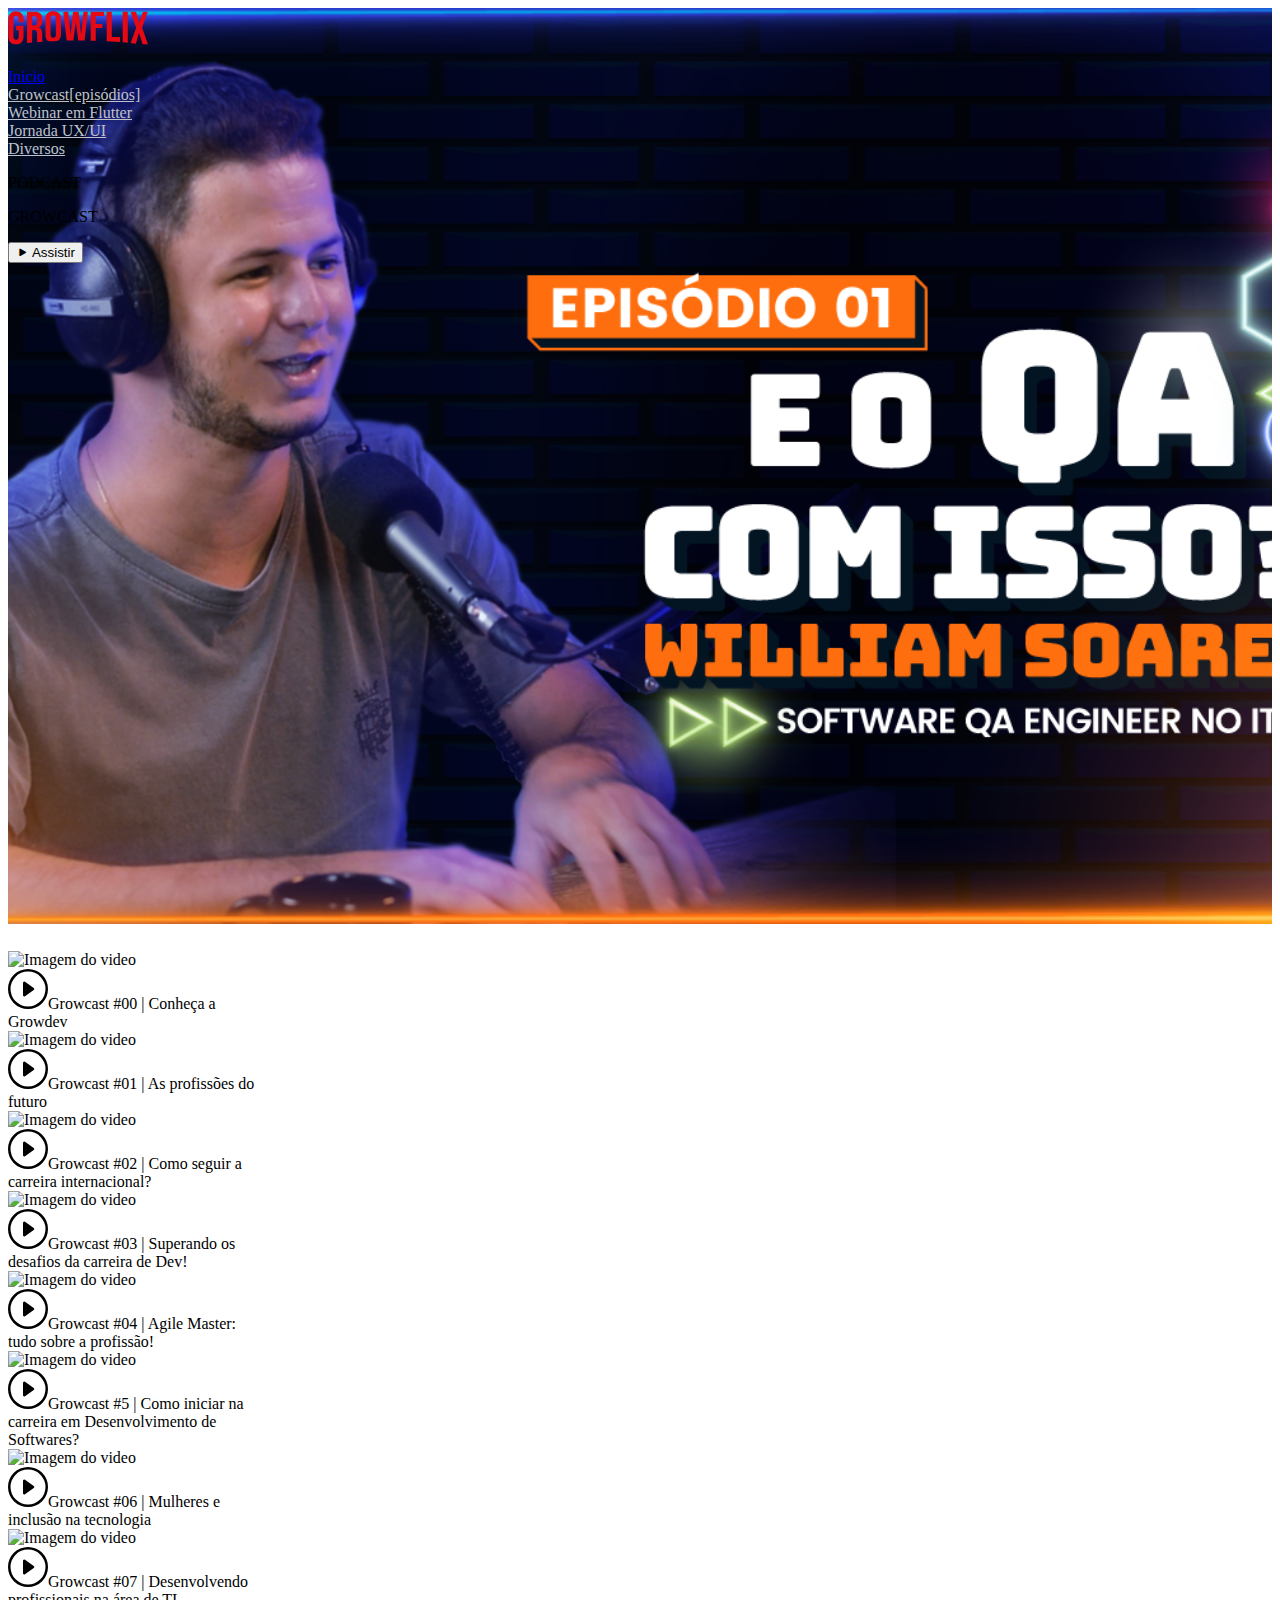
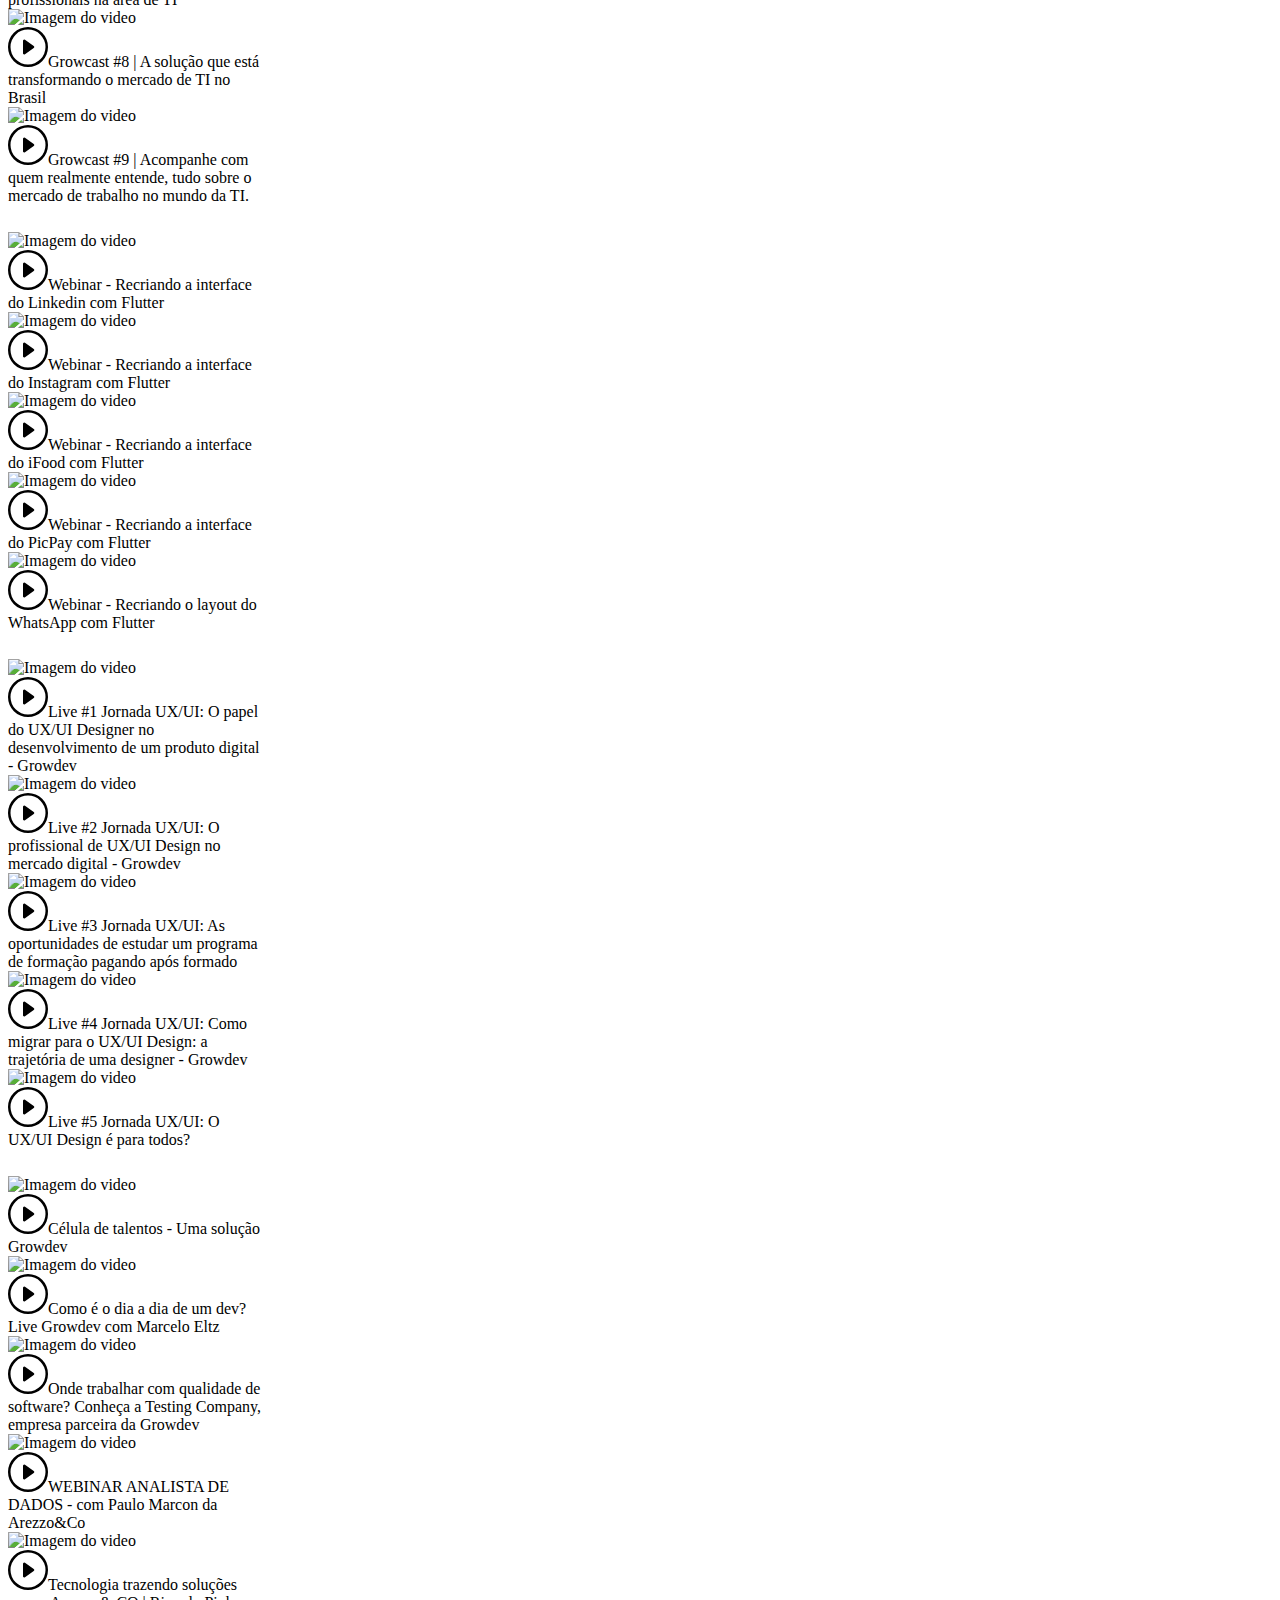
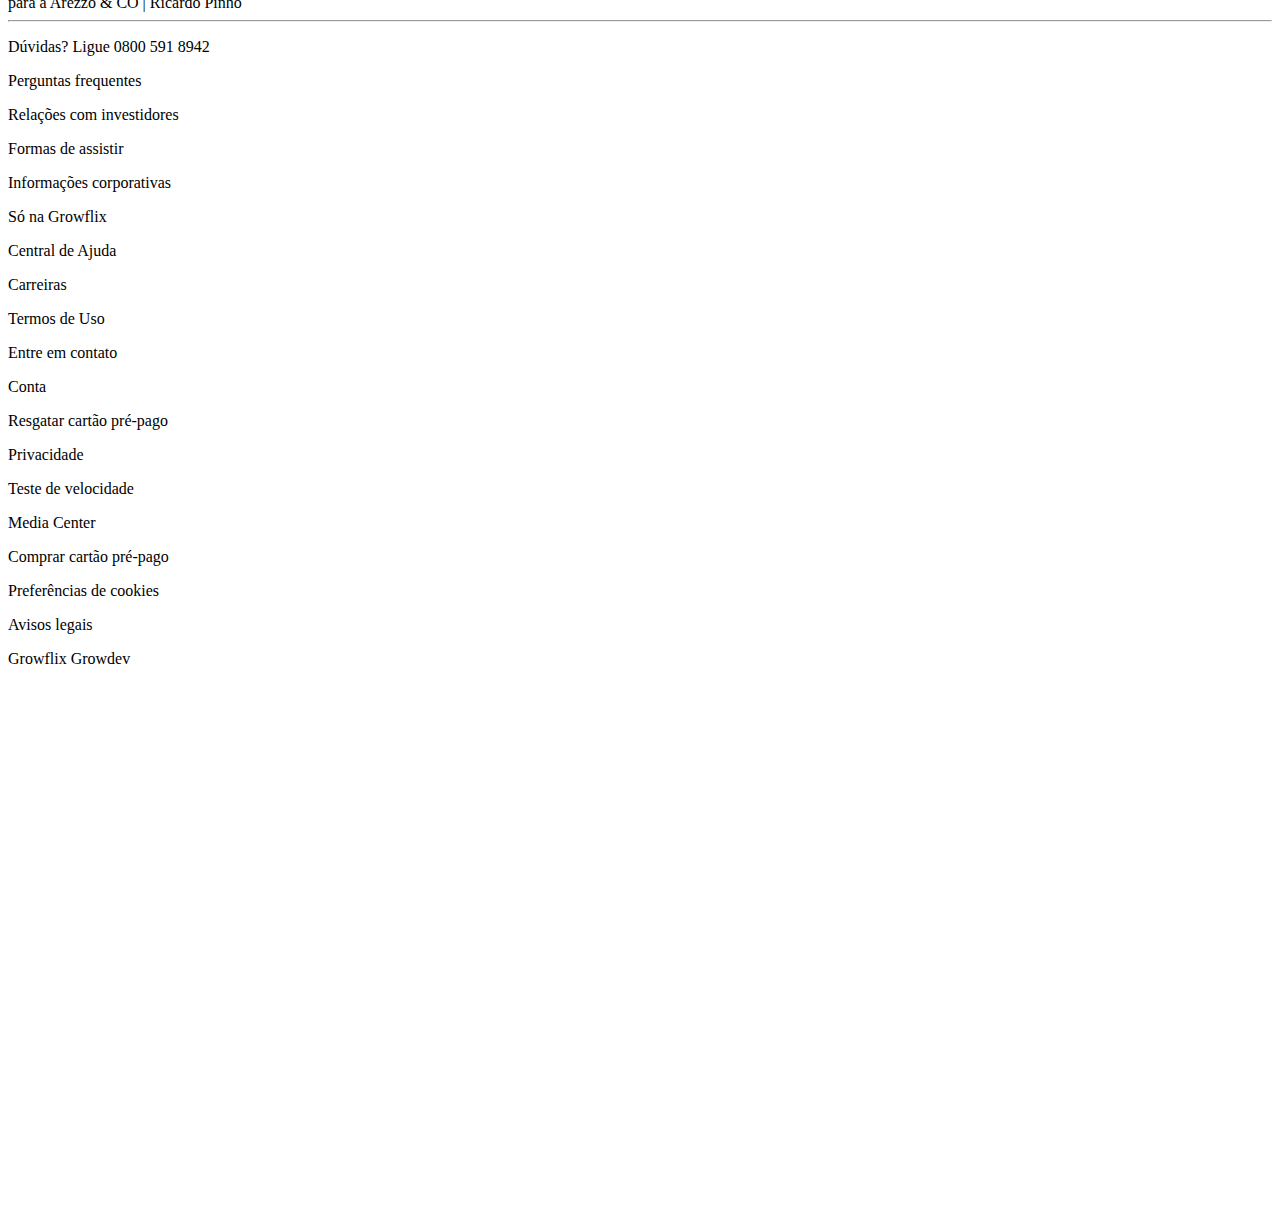
==== home.html @ f04c8ab5 "add: footer na home" ====
<!doctype html>
<html lang="pt-br">

<head>
    <meta charset="utf-8">
    <meta name="viewport" content="width=device-width, initial-scale=1">
    <title>Home</title>
    <link href="https://cdn.jsdelivr.net/npm/bootstrap@5.3.2/dist/css/bootstrap.min.css" rel="stylesheet"
        integrity="sha384-T3c6CoIi6uLrA9TneNEoa7RxnatzjcDSCmG1MXxSR1GAsXEV/Dwwykc2MPK8M2HN" crossorigin="anonymous">

    <link rel="stylesheet" href="https://cdn.jsdelivr.net/npm/bootstrap-icons@1.11.3/font/bootstrap-icons.min.css">

    <link rel="stylesheet" href="./style/home.css">

</head>

<body>
    <header>
        <div class="container-fluid bg-primary banner_background">
            <div class="row">
                <div class="col">
                    <nav class="navbar navbar-expand-lg fs-5">
                        <div class="container-fluid">
                            <img class="" src="./assets/images/logo-growflix.svg" alt="Logo GrowFlix" width="140"
                                height="40">
                            <button class="navbar-toggler" type="button" data-bs-toggle="collapse"
                                data-bs-target="#navbarSupportedContent" aria-controls="navbarSupportedContent"
                                aria-expanded="false" aria-label="Toggle navigation">
                                <span class="navbar-toggler-icon"></span>
                            </button>
                            <div class="collapse navbar-collapse" id="navbarSupportedContent">
                                <ul class="navbar-nav me-auto mb-2 mb-lg-0 ps-4">
                                    <li class="nav-item">
                                        <a class="nav-link active text-white" aria-current="page"
                                            href="./index.html">Inicio</a>
                                    </li>
                                    <li class="nav-item">
                                        <a class="nav-link text_color_nav" href="#growcast">Growcast[episódios]</a>
                                    </li>
                                    <li class="nav-item">
                                        <a class="nav-link text_color_nav" href="#webinar_fluter">Webinar em Flutter</a>
                                    </li>
                                    <li class="nav-item">
                                        <a class="nav-link text_color_nav" href="#jornada_ux_ui">Jornada UX/UI</a>
                                    </li>
                                    <li class="nav-item">
                                        <a class="nav-link text_color_nav" href="#diversos">Diversos</a>
                                    </li>
                                </ul>
                            </div>
                        </div>
                    </nav>
                </div>
            </div>
            <div class="row banner_growcast align-items-end text-white">
                <div class="col">
                    <div class="container">
                        <div class="row ms-5">
                            <div class="col-12">
                                <p class="fw-bold">PODCAST</p>
                                <p class="fw-bold display-1">GROWCAST</p>

                                <button type="button" onclick="view_video_banner()" id="button_see"
                                    class="mb-5 btn btn-light fw-bold"><i class="bi bi-play-fill"></i>
                                    Assistir</button>

                            </div>
                        </div>
                    </div>
                </div>
            </div>
        </div>
    </header>
    <main>
        <div class="container-fluid bg-black">
            <div class="row">
                <div class="col">
                    <div class="container">
                        <div class="row" id="growcast">
                            <a class="titles-home mt-4" href="#growcast">Growcast [Episódios] <i
                                    class="bi bi-play-fill"></i></a>
                            <!-- Cards gerados pelo DOM -->
                        </div>

                        <div class="row" id="webinar_fluter">
                            <a class="titles-home mt-4" href="#webinar_fluter">Webinar em Flutter <i
                                    class="bi bi-play-fill"></i></a>
                            <!-- Cards gerados pelo DOM -->
                        </div>
                        <div class="row" id="jornada_ux_ui">
                            <a class="titles-home mt-4" href="#jornada_ux_ui">Jornada UX/UI <i
                                    class="bi bi-play-fill"></i></a>
                            <!-- Cards gerados pelo DOM -->

                        </div>
                        <div class="row" id="diversos">
                            <a class="titles-home mt-4" href="#diversos">Diversos <i class="bi bi-play-fill"></i></a>
                            <!-- Cards gerados pelo DOM -->

                        </div>
                    </div>
                </div>
            </div>
    </main>
    <hr class="m-0">
    <footer>
        <div class="container-fluid bg-black">
            <div class="row">
                <div class="col">
                    <div class="container text-light-emphasis">
                        <div class="row pt-5">
                            <div class="col-12">
                                <p>Dúvidas? Ligue 0800 591 8942</p>
                            </div>
                        </div>
                        <div class="row pt-5">
                            <div class="col-12 col-sm-6 col-md-3">
                                <p>Perguntas frequentes</p>
                                <p>Relações com investidores</p>
                                <p>Formas de assistir</p>
                                <p>Informações corporativas</p>
                                <p>Só na Growflix</p>
                            </div>
                            <div class="col-12 col-sm-6 col-md-3">
                                <p>Central de Ajuda</p>
                                <p>Carreiras</p>
                                <p>Termos de Uso</p>
                                <p>Entre em contato</p>
                            </div>
                            <div class="col-12 col-sm-6 col-md-3 mt-5 mt-md-0">
                                <p>Conta</p>
                                <p>Resgatar cartão pré-pago</p>
                                <p>Privacidade</p>
                                <p>Teste de velocidade

                                </p>
                            </div>
                            <div class="col-12 col-sm-6 col-md-3 mt-5 mt-md-0">
                                <p>Media Center</p>
                                <p>Comprar cartão pré-pago</p>
                                <p>Preferências de cookies</p>
                                <p>Avisos legais</p>
                            </div>
                        </div>
                        <div class="row py-5">
                            <div class="col">
                                <p>Growflix Growdev</p>
                            </div>
                        </div>
                    </div>
                </div>
            </div>
        </div>

    </footer>

    <!-- MODAL -->
    <div class="modal" id="modal_videos" tabindex="-1">
        <div class="modal-dialog modal-dialog-centered">
            <div class="modal-content modal_movie border-0" id="link_video">
                <!-- Iframes com videos gerados no DOM -->
            </div>
        </div>
    </div>
    <script src="https://cdn.jsdelivr.net/npm/bootstrap@5.3.2/dist/js/bootstrap.bundle.min.js"
        integrity="sha384-C6RzsynM9kWDrMNeT87bh95OGNyZPhcTNXj1NW7RuBCsyN/o0jlpcV8Qyq46cDfL"
        crossorigin="anonymous"></script>

    <script src="./src/videosData.js"></script>
    <script src="./src/home.js"></script>
</body>



</html>
---- style/home.css ----
.banner_growcast {
    min-height: 750px;
}

.titles-home {
    color: white;
    text-decoration: none;
    font-weight: bolder;
    font-size: x-large;
}

.titles-home:hover {
    color: #FF6E0E;
}


.text_color_nav {
    color: #BFC1C8;
}

.banner_background {
    background: url(../assets/images/growcast-01.png);
    background-position: center top;
    background-size: cover;
    background-repeat: no-repeat;
}

.navbar-nav {
    --bs-nav-link-padding-x: 0;
    --bs-nav-link-padding-y: 0.5rem;
    --bs-nav-link-font-weight: ;
    --bs-nav-link-color: var(--bs-navbar-color);
    --bs-nav-link-hover-color: white;
    --bs-nav-link-disabled-color: var(--bs-navbar-disabled-color);
    display: flex;
    flex-direction: column;
    padding-left: 0;
    margin-bottom: 0;
    list-style: none;
}

.navbar-toggler {
    padding: var(--bs-navbar-toggler-padding-y) var(--bs-navbar-toggler-padding-x);
    font-size: var(--bs-navbar-toggler-font-size);
    line-height: 1;
    color: transparent;
    background-color: transparent;
    border: var(--bs-border-width) solid #BFC1C8;
    border-radius: var(--bs-navbar-toggler-border-radius);
    transition: var(--bs-navbar-toggler-transition);
}

#body_card {
    cursor: pointer;
}

.modal-content {
    background: transparent;
    border: transparent;
}

@media(max-width: 576px) {
    .modal_movie {
        height: 250px;
    }
    .modal {
        --bs-modal-width: 100px;
    }
}

@media(min-width: 576px) {
    .modal_movie {
        height: 325px;
    }
    .modal {
        --bs-modal-width: 500px;
    }
    
} 

@media(min-width: 768px){
    .modal_movie {
        height: 415px;
    }

    .modal {
        --bs-modal-width: 850px;
    }
}


@media(min-width: 992px){
    .modal_movie {
        height: 515px;
    }
    .modal {
        --bs-modal-width: 900px;
    }
}
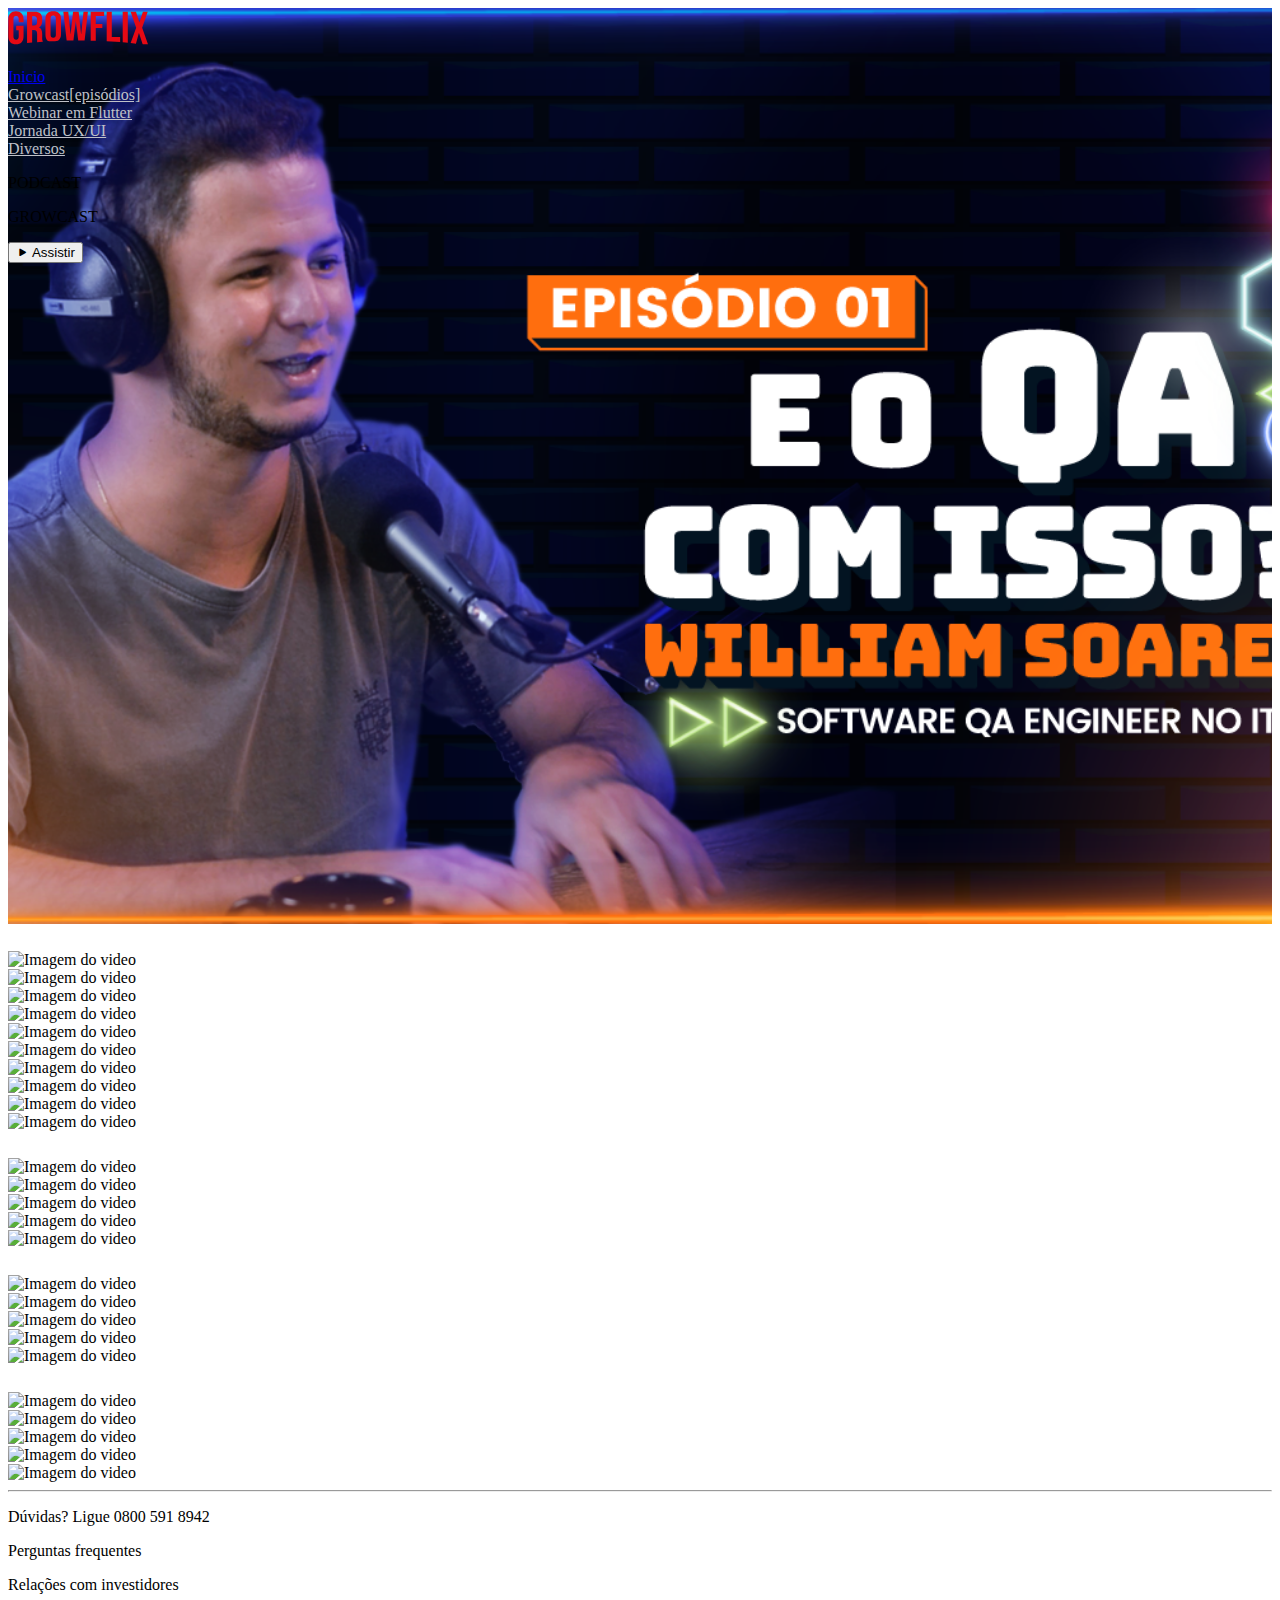
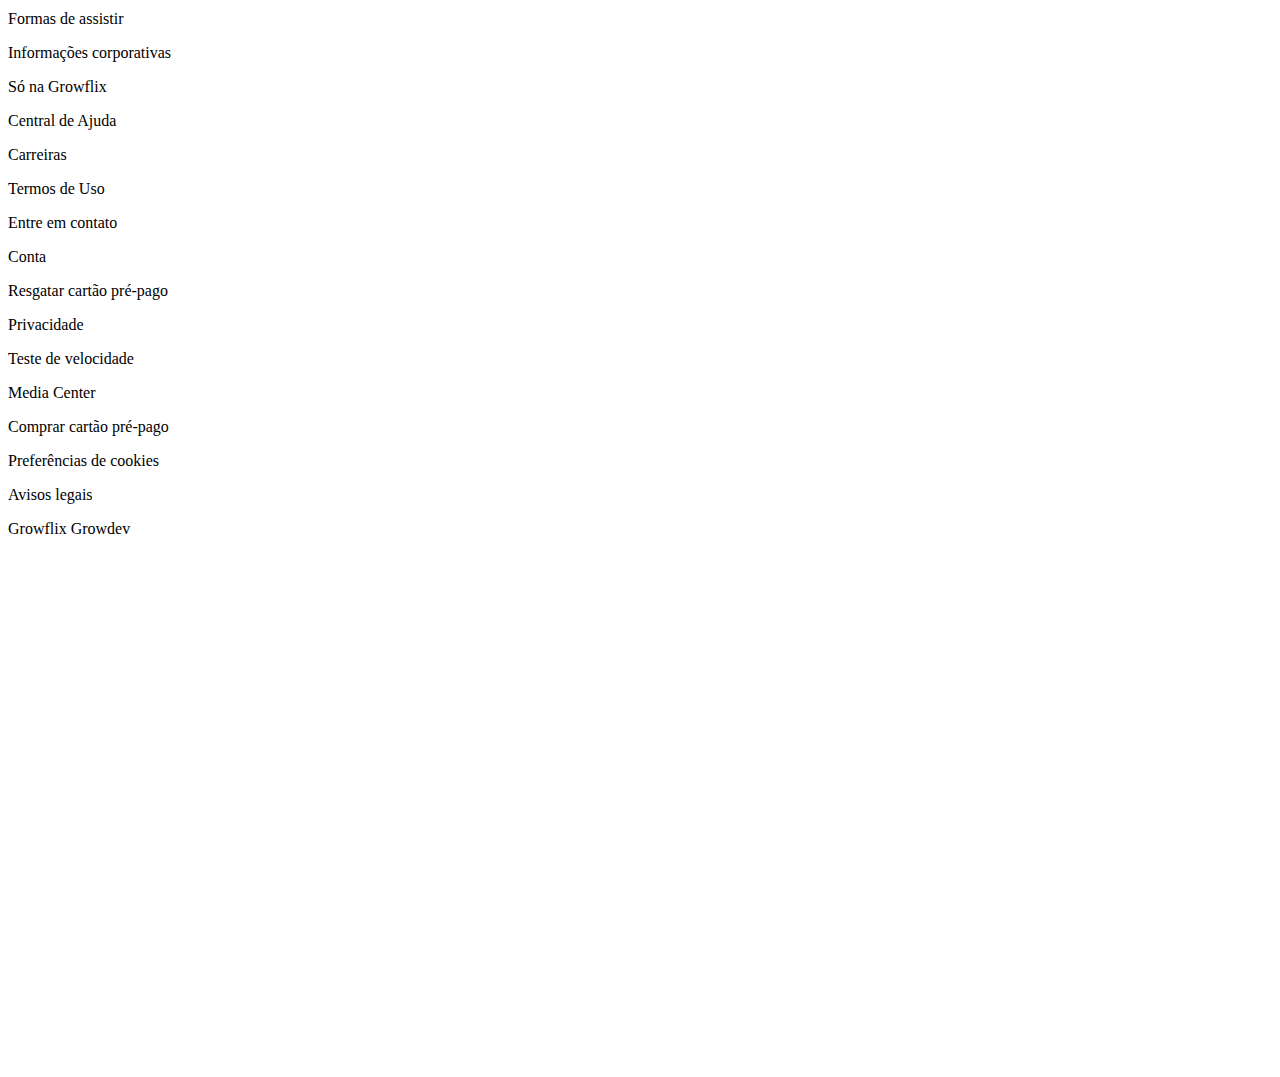
==== commit 79d2e45f: "corrigido bug no botão de assistir do cabeçalho, pois precisava de dois cliques para repoduzir o vid" ====
--- a/home.html
+++ b/home.html
@@ -60,7 +60,7 @@
                                 <p class="fw-bold">PODCAST</p>
                                 <p class="fw-bold display-1">GROWCAST</p>
 
-                                <button type="button" onclick="view_video_banner()" id="button_see"
+                                <button type="button"  id="button_see" data-bs-toggle="modal" data-bs-target="#modal_videos"
                                     class="mb-5 btn btn-light fw-bold"><i class="bi bi-play-fill"></i>
                                     Assistir</button>
 
--- a/style/home.css
+++ b/style/home.css
@@ -50,13 +50,25 @@
     transition: var(--bs-navbar-toggler-transition);
 }
 
-#body_card {
+.body_card {
     cursor: pointer;
 }
 
 .modal-content {
     background: transparent;
-    border: transparent;
+}
+
+.increase-card {
+    width: 16rem;
+}
+
+.increase-card:hover {
+    width: 22rem;
+}
+
+.sobrepor {
+    z-index: 3;
+    position: absolute;
 }
 
 @media(max-width: 576px) {
@@ -96,4 +108,4 @@
     .modal {
         --bs-modal-width: 900px;
     }
-}
+}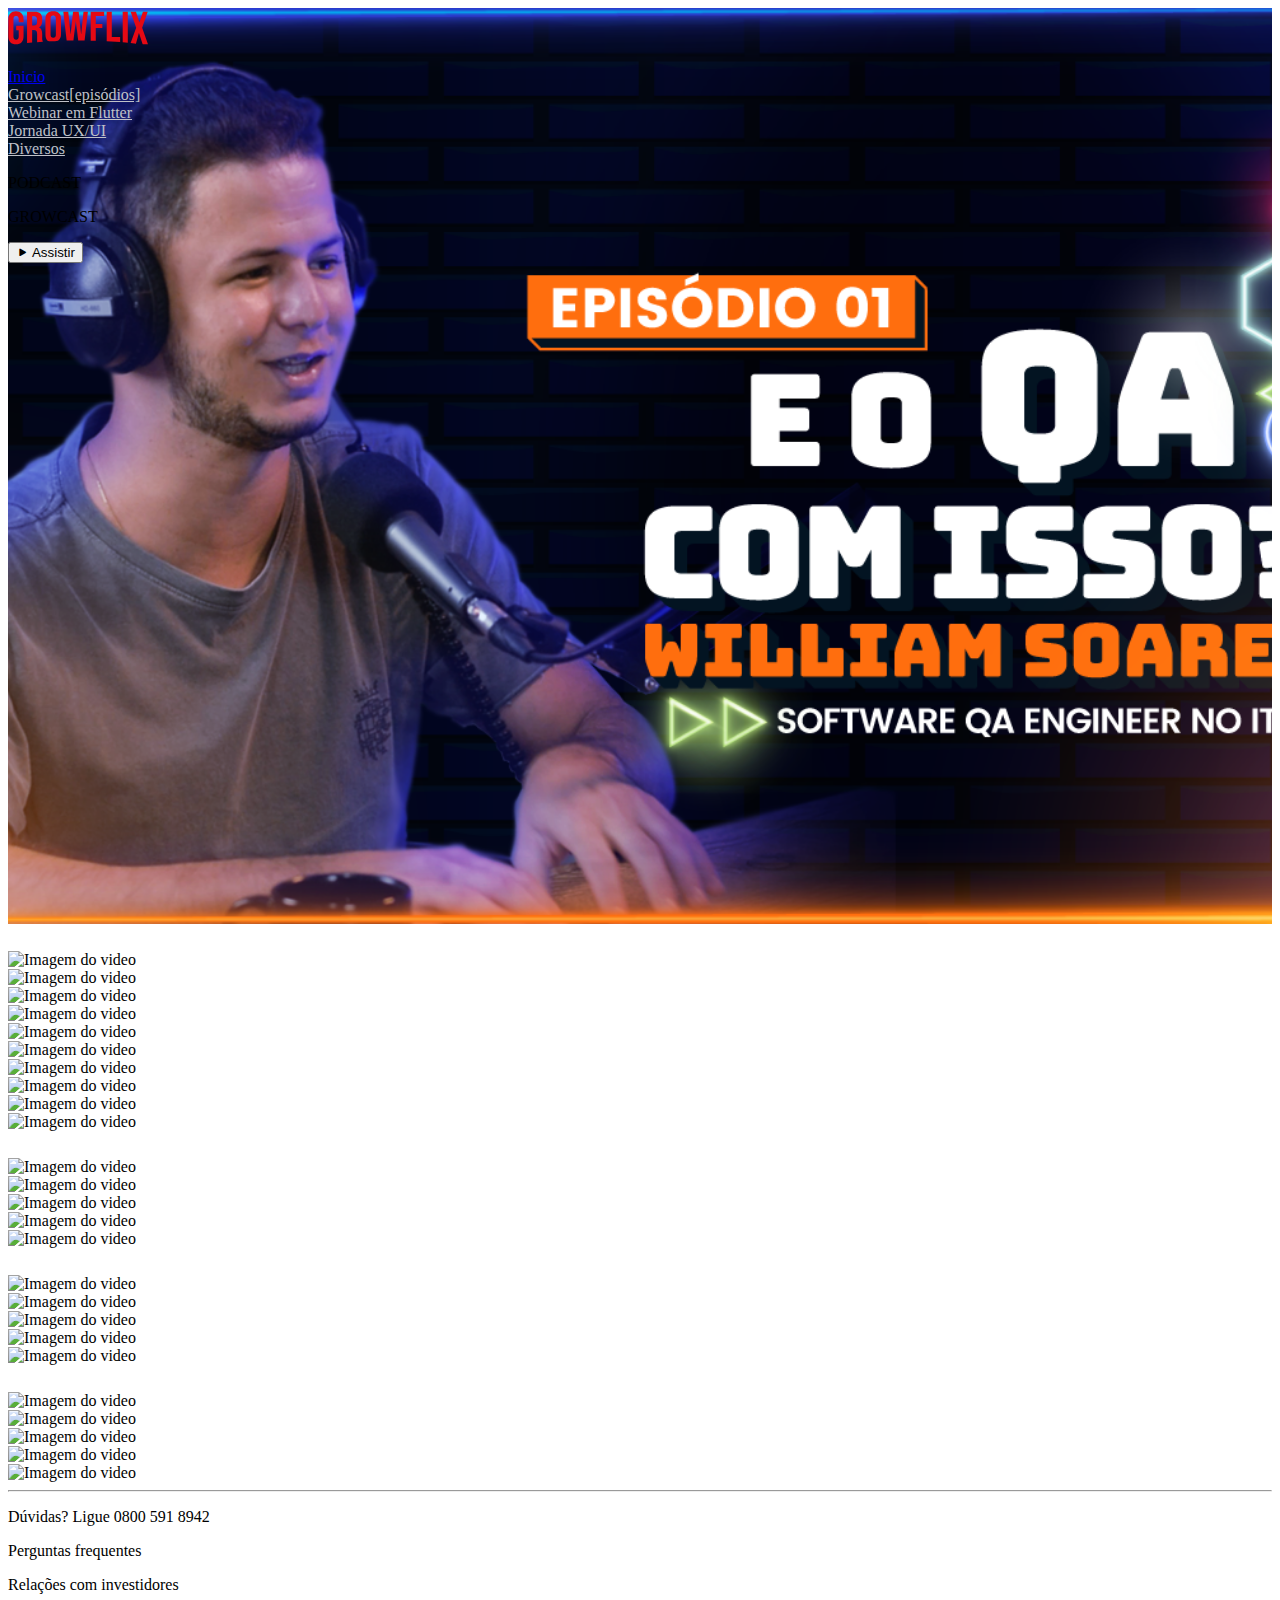
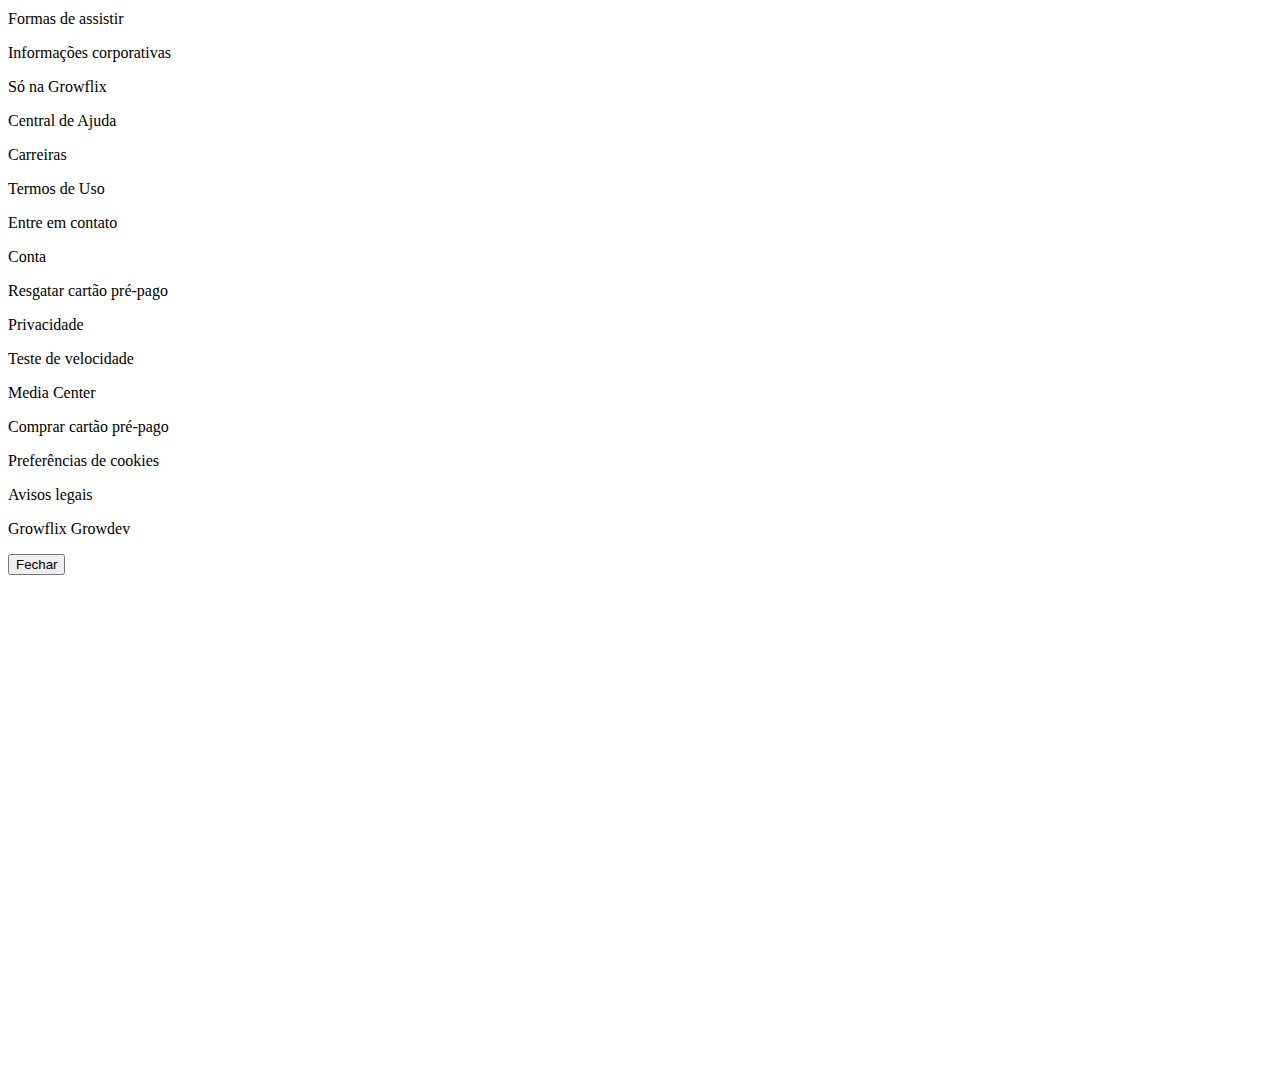
==== commit d6b7dc33: "correcao de bug do modal que fechava e nao parava a reproducao do video, e quando for mobile os card" ====
--- a/home.html
+++ b/home.html
@@ -60,8 +60,9 @@
                                 <p class="fw-bold">PODCAST</p>
                                 <p class="fw-bold display-1">GROWCAST</p>
 
-                                <button type="button"  id="button_see" data-bs-toggle="modal" data-bs-target="#modal_videos"
-                                    class="mb-5 btn btn-light fw-bold"><i class="bi bi-play-fill"></i>
+                                <button type="button" id="button_see" data-bs-toggle="modal"
+                                    data-bs-target="#modal_videos" class="mb-5 btn btn-light fw-bold"><i
+                                        class="bi bi-play-fill"></i>
                                     Assistir</button>
 
                             </div>
@@ -155,13 +156,29 @@
     </footer>
 
     <!-- MODAL -->
-    <div class="modal" id="modal_videos" tabindex="-1">
+    <!-- <div class="modal" id="modal_videos" tabindex="-1">
         <div class="modal-dialog modal-dialog-centered">
             <div class="modal-content modal_movie border-0" id="link_video">
-                <!-- Iframes com videos gerados no DOM -->
+                <button type="button" class="btn-close text-white" id="close-movie" data-bs-dismiss="modal" aria-label="Close">texto</button>
+                Iframes com videos gerados no DOM
             </div>
         </div>
-    </div>
+    </div> -->
+
+    <div class="modal fade" data-bs-backdrop="static" id="modal_videos" tabindex="-1">
+        <div class="modal-dialog modal-dialog-centered">
+          <div class="modal-content modal_movie border-0">
+            <div class="modal-header">
+              <button type="button" class="btn-close text-white me-3" id="close-movie" data-bs-dismiss="modal" aria-label="Close">Fechar</button>
+            </div>
+            <div class="modal-body" id="link_video">
+                
+            </div>
+          </div>
+        </div>
+      </div>
+
+
     <script src="https://cdn.jsdelivr.net/npm/bootstrap@5.3.2/dist/js/bootstrap.bundle.min.js"
         integrity="sha384-C6RzsynM9kWDrMNeT87bh95OGNyZPhcTNXj1NW7RuBCsyN/o0jlpcV8Qyq46cDfL"
         crossorigin="anonymous"></script>
--- a/style/home.css
+++ b/style/home.css
@@ -63,7 +63,7 @@
 }
 
 .increase-card:hover {
-    width: 22rem;
+    width: 18rem;
 }
 
 .sobrepor {
@@ -77,6 +77,10 @@
     }
     .modal {
         --bs-modal-width: 100px;
+    }
+    .sobrepor{
+        position: relative;
+
     }
 }
 
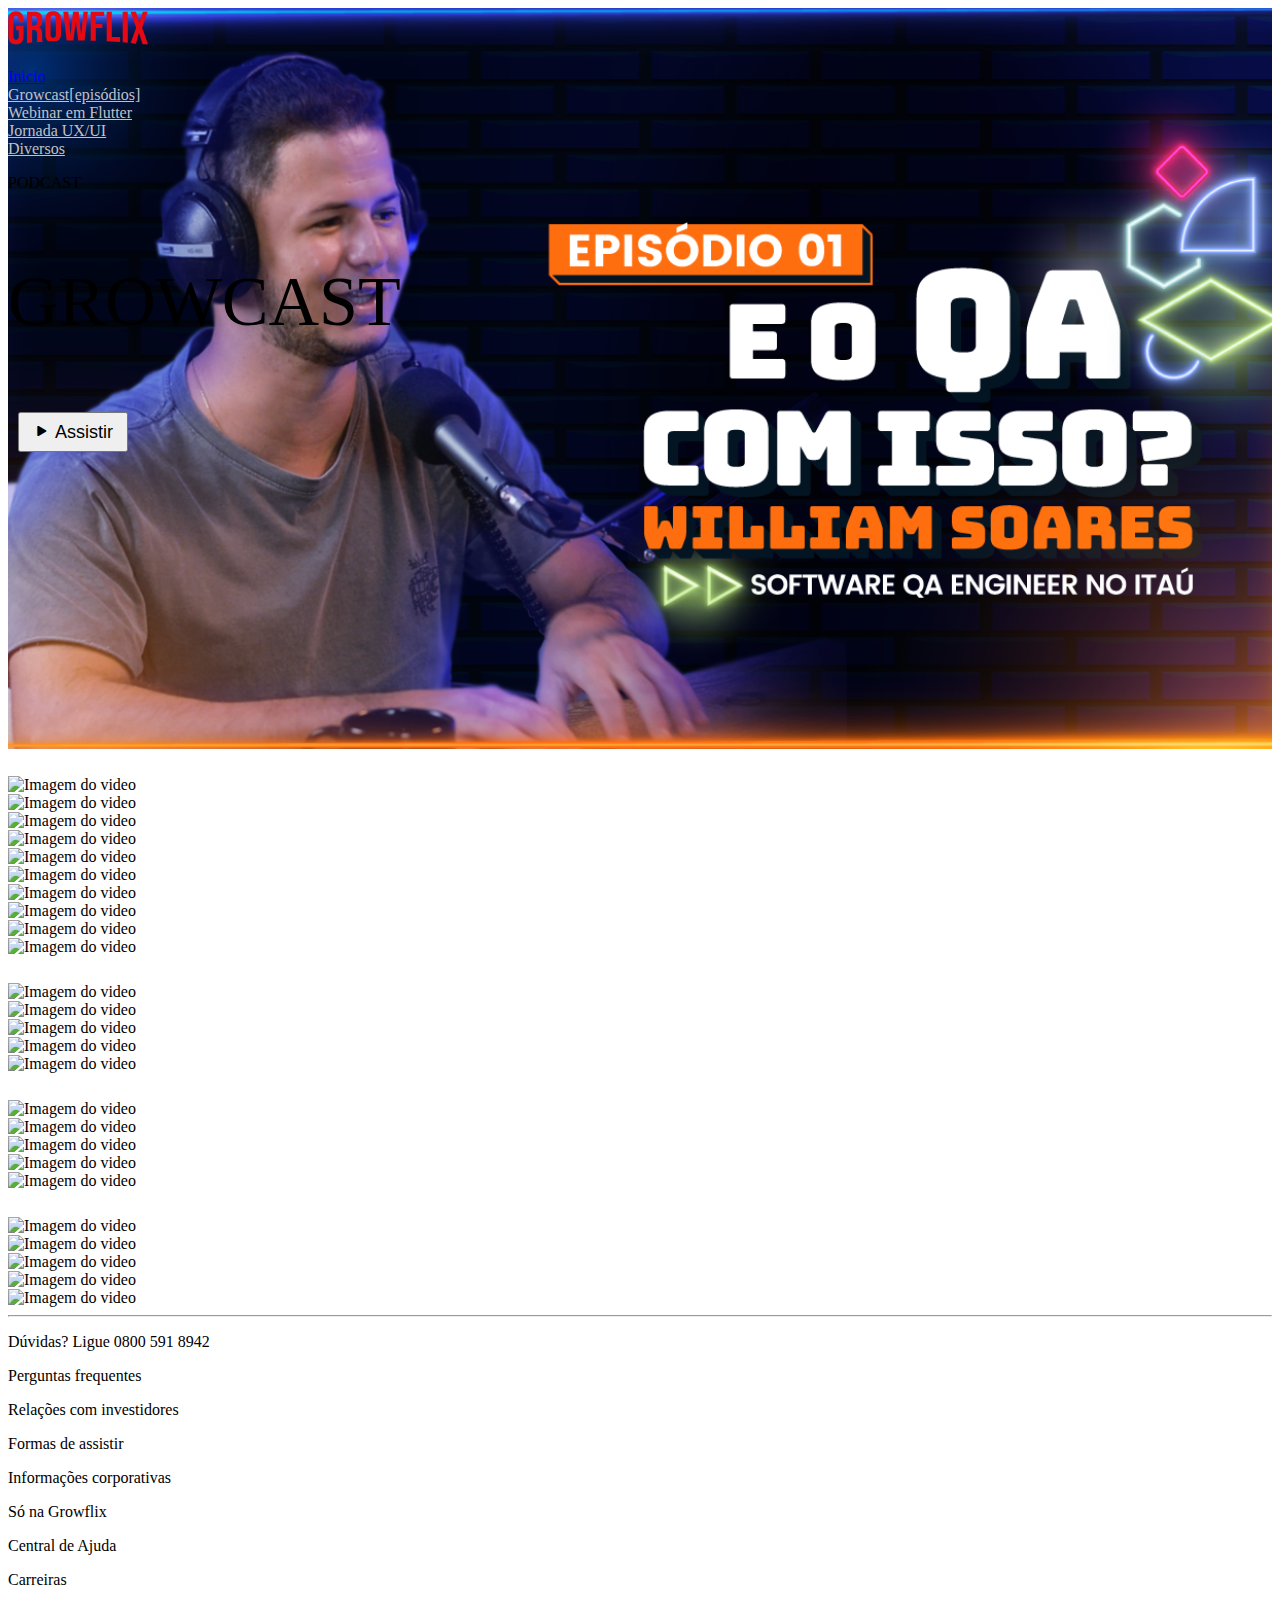
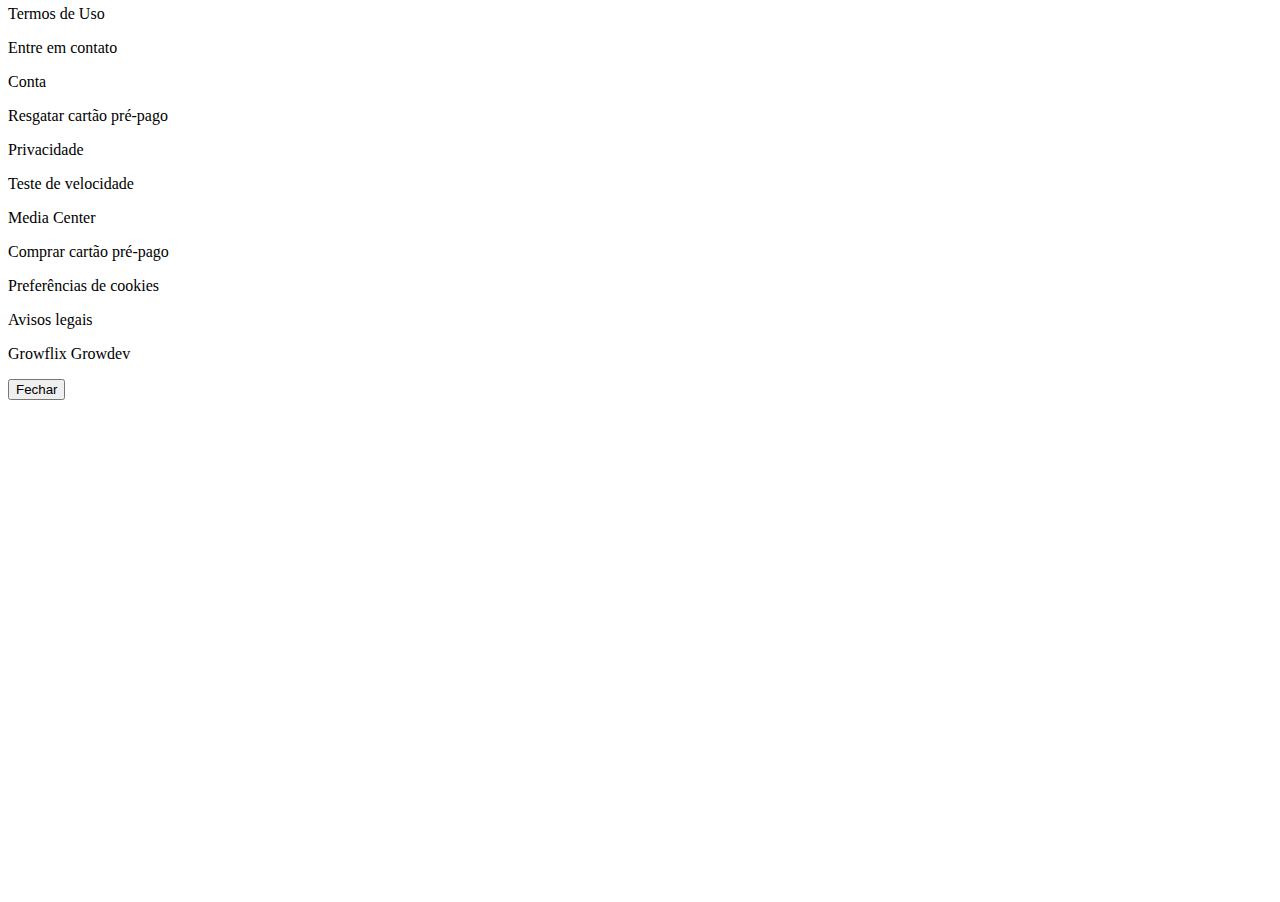
==== commit 41dd0a61: "ajustado responsividade da do header com css media queries" ====
--- a/home.html
+++ b/home.html
@@ -16,7 +16,7 @@
 
 <body>
     <header>
-        <div class="container-fluid bg-primary banner_background">
+        <div class="container-fluid banner_background">
             <div class="row">
                 <div class="col">
                     <nav class="navbar navbar-expand-lg fs-5">
@@ -55,17 +55,18 @@
             <div class="row banner_growcast align-items-end text-white">
                 <div class="col">
                     <div class="container">
-                        <div class="row ms-5">
+                        <div class="row flex-column">
                             <div class="col-12">
                                 <p class="fw-bold">PODCAST</p>
-                                <p class="fw-bold display-1">GROWCAST</p>
+
+                                <p class="fw-bold text-header display-1">GROWCAST</p>
 
                                 <button type="button" id="button_see" data-bs-toggle="modal"
-                                    data-bs-target="#modal_videos" class="mb-5 btn btn-light fw-bold"><i
+                                    data-bs-target="#modal_videos" class="btn btn-light button_assistir fw-bold"><i
                                         class="bi bi-play-fill"></i>
                                     Assistir</button>
+                            </div>
 
-                            </div>
                         </div>
                     </div>
                 </div>
@@ -156,27 +157,19 @@
     </footer>
 
     <!-- MODAL -->
-    <!-- <div class="modal" id="modal_videos" tabindex="-1">
+    <div class="modal fade" data-bs-backdrop="static" id="modal_videos" tabindex="-1">
         <div class="modal-dialog modal-dialog-centered">
-            <div class="modal-content modal_movie border-0" id="link_video">
-                <button type="button" class="btn-close text-white" id="close-movie" data-bs-dismiss="modal" aria-label="Close">texto</button>
-                Iframes com videos gerados no DOM
+            <div class="modal-content modal_movie border-0">
+                <div class="modal-header">
+                    <button type="button" class="btn-close text-white me-3" id="close-movie" data-bs-dismiss="modal"
+                        aria-label="Close">Fechar</button>
+                </div>
+                <div class="modal-body" id="link_video">
+
+                </div>
             </div>
         </div>
-    </div> -->
-
-    <div class="modal fade" data-bs-backdrop="static" id="modal_videos" tabindex="-1">
-        <div class="modal-dialog modal-dialog-centered">
-          <div class="modal-content modal_movie border-0">
-            <div class="modal-header">
-              <button type="button" class="btn-close text-white me-3" id="close-movie" data-bs-dismiss="modal" aria-label="Close">Fechar</button>
-            </div>
-            <div class="modal-body" id="link_video">
-                
-            </div>
-          </div>
-        </div>
-      </div>
+    </div>
 
 
     <script src="https://cdn.jsdelivr.net/npm/bootstrap@5.3.2/dist/js/bootstrap.bundle.min.js"
--- a/style/home.css
+++ b/style/home.css
@@ -72,6 +72,26 @@
 }
 
 @media(max-width: 576px) {
+    .banner_background {
+        background-size: cover;
+    }
+
+    .text-header {
+        font-size: 20px;
+    }
+
+    .button_assistir {
+        margin-left: 10px;
+        width: 80px;
+        height: 25px;
+        font-size: small;
+        padding: 0;margin-bottom: 15px;
+       }
+
+    .banner_growcast {
+        min-height: 150px;
+    }
+
     .modal_movie {
         height: 250px;
     }
@@ -85,6 +105,27 @@
 }
 
 @media(min-width: 576px) {
+    .banner_background {
+        background-size: cover;
+    }
+
+    .text-header {
+        font-size: 20px;
+    }
+
+    .button_assistir {
+        margin-left: 10px;
+        width: 90px;
+        height: 35px;
+        font-size: medium;
+        padding: 0;
+        margin-bottom: 15px;
+       }
+
+    .banner_growcast {
+        min-height: 250px;
+    }
+
     .modal_movie {
         height: 325px;
     }
@@ -95,6 +136,26 @@
 } 
 
 @media(min-width: 768px){
+    .banner_background {
+        background-size: cover;
+    }
+
+    .text-header {
+        font-size: 45px;
+    }
+
+    .button_assistir {
+        margin-left: 10px;
+        width: 110px;
+        height: 40px;
+        font-size: large;
+        padding: 0;
+        margin-bottom: 35px;
+       }
+
+    .banner_growcast {
+        min-height: 400px;
+    }
     .modal_movie {
         height: 415px;
     }
@@ -106,6 +167,28 @@
 
 
 @media(min-width: 992px){
+
+    .banner_background {
+        background-size: cover;
+    }
+
+    .text-header {
+        font-size: 70px;
+    }
+
+    .button_assistir {
+        margin-left: 10px;
+        width: 110px;
+        height: 40px;
+        font-size: large;
+        padding: 0;
+        margin-bottom: 35px;
+       }
+
+    .banner_growcast {
+        min-height: 575px;
+    }
+
     .modal_movie {
         height: 515px;
     }
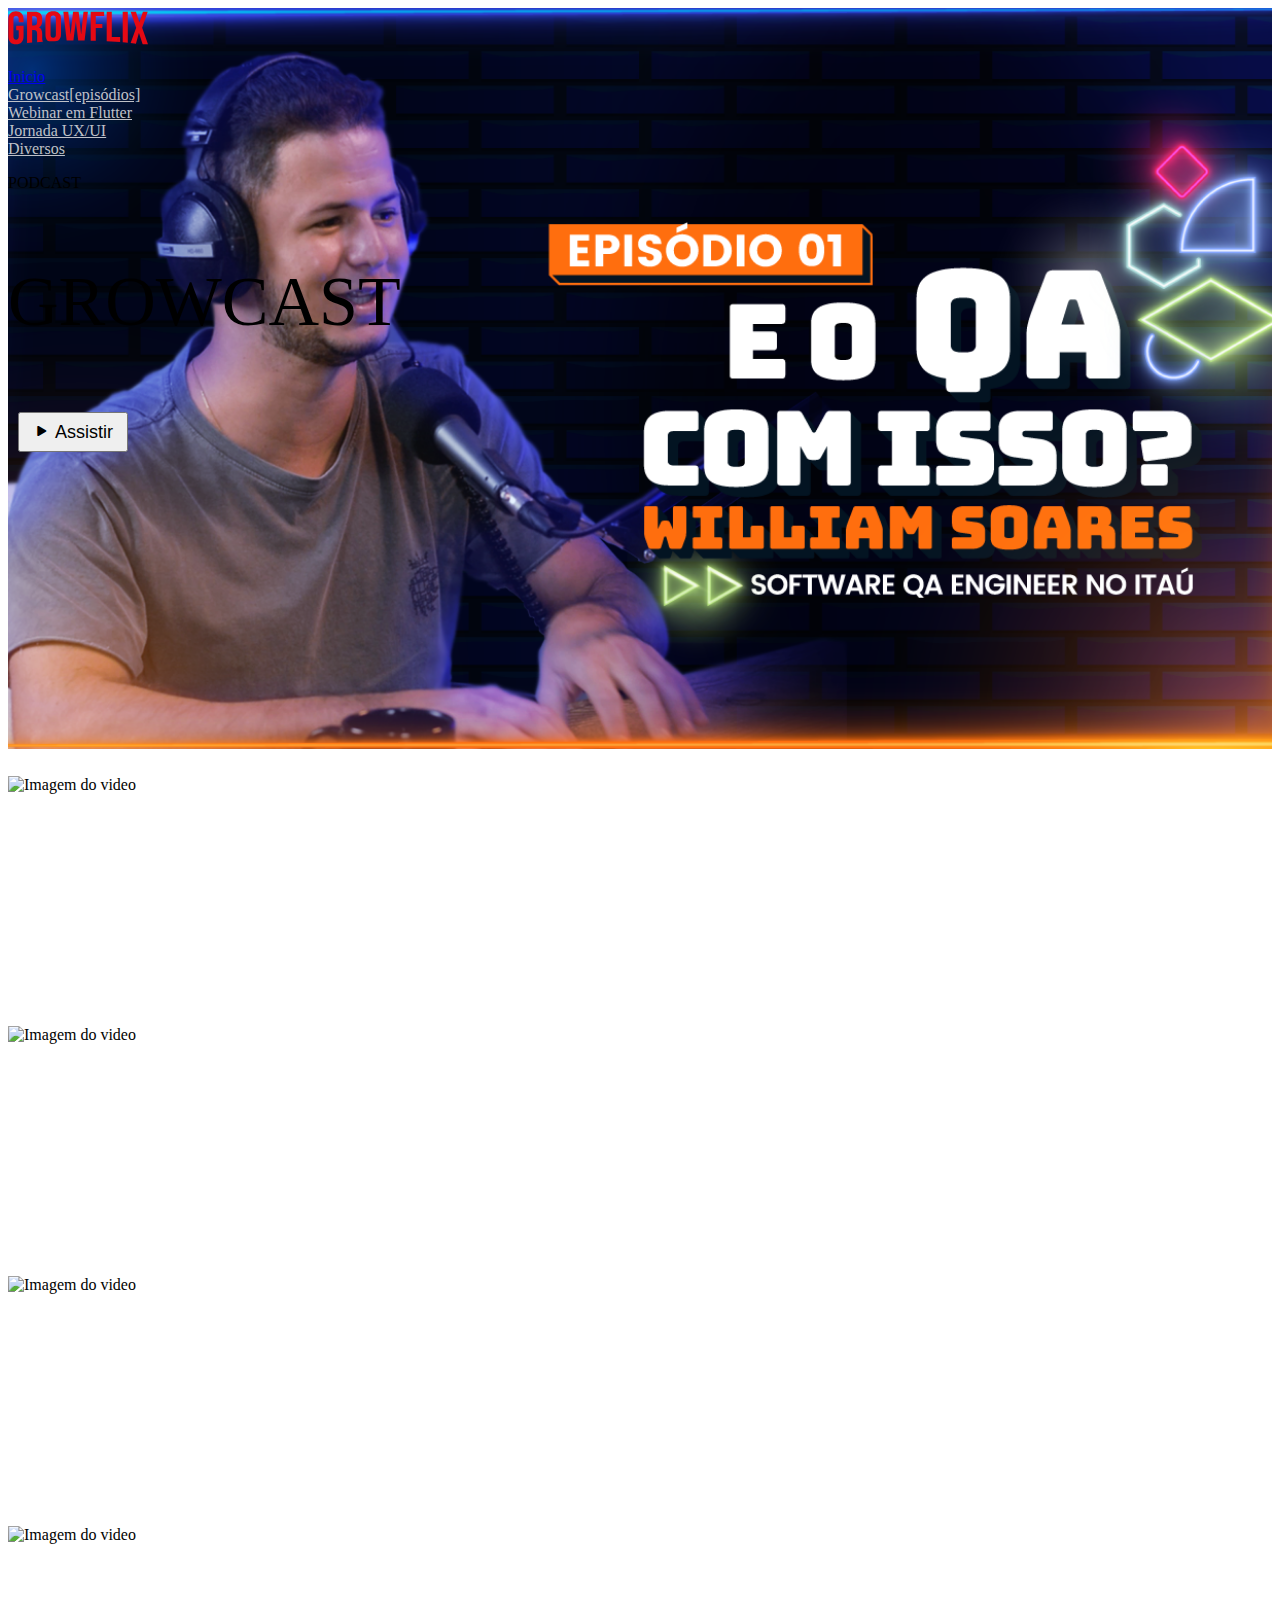
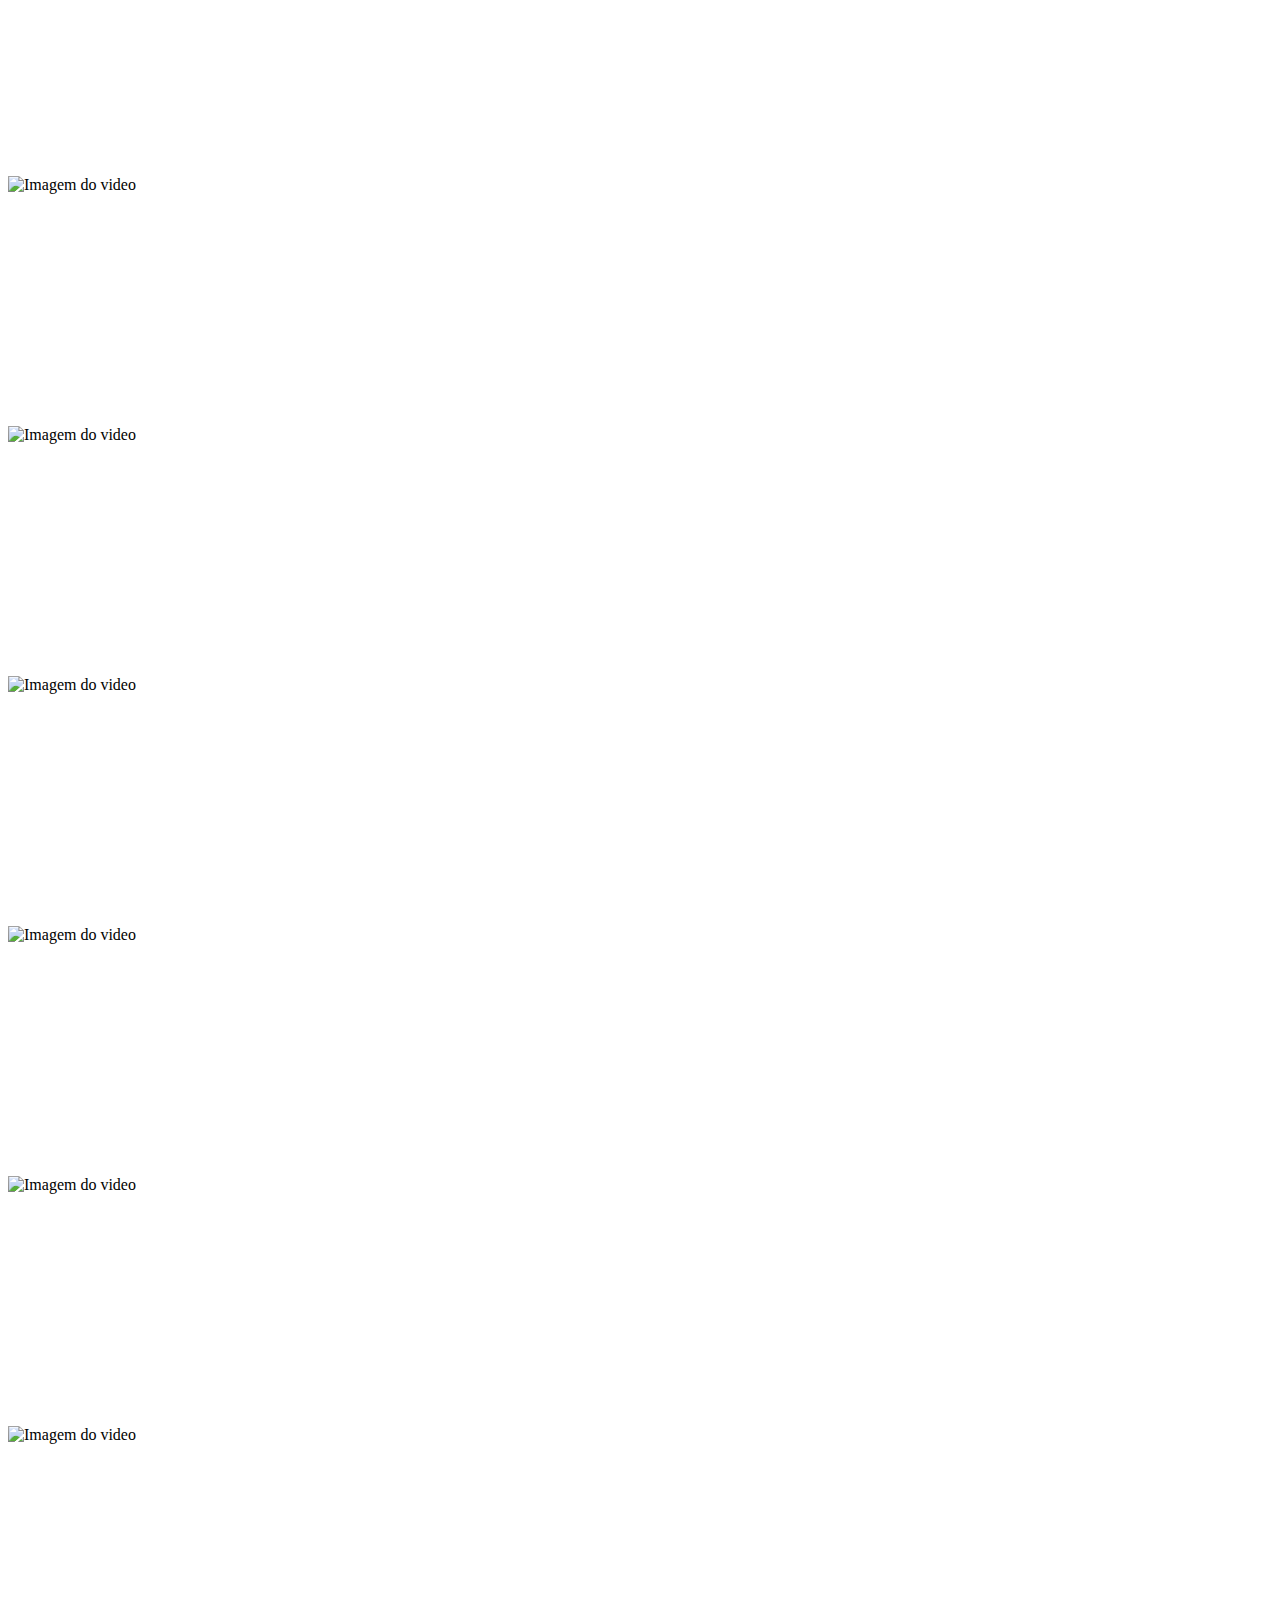
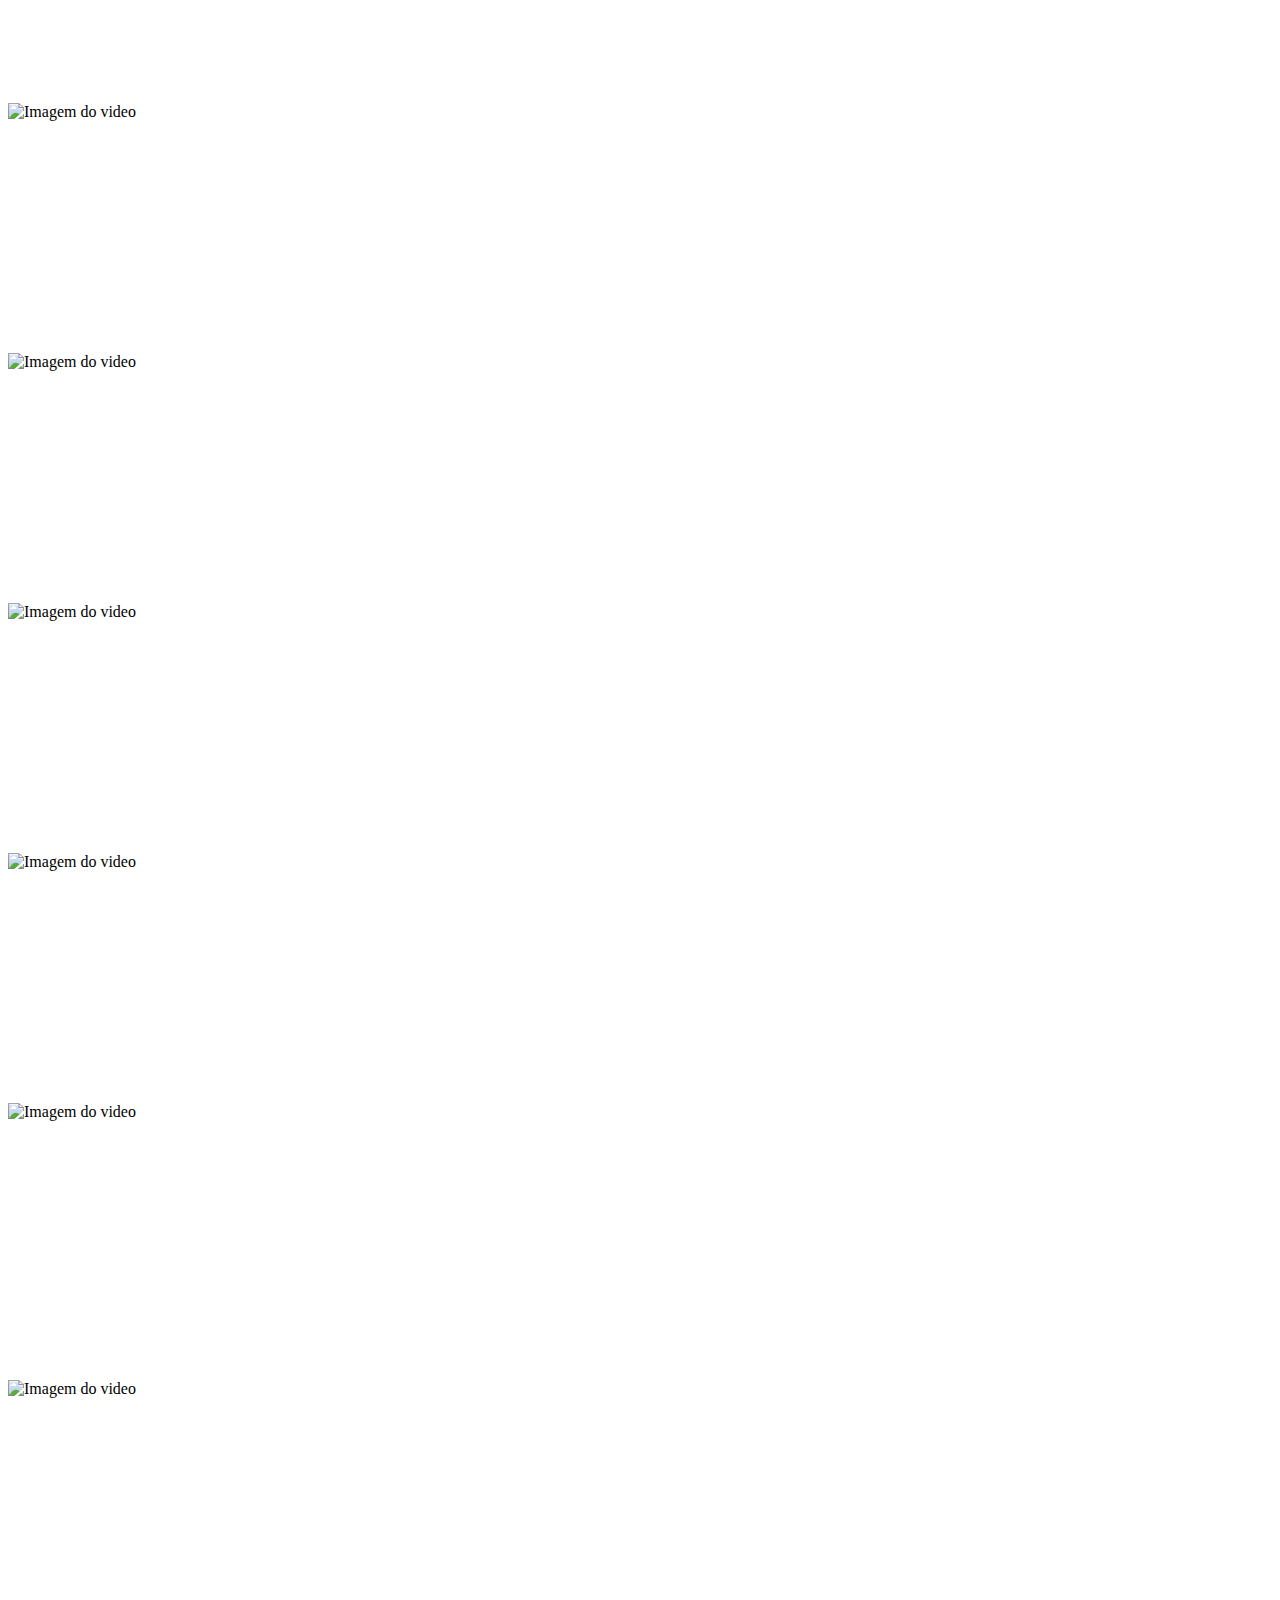
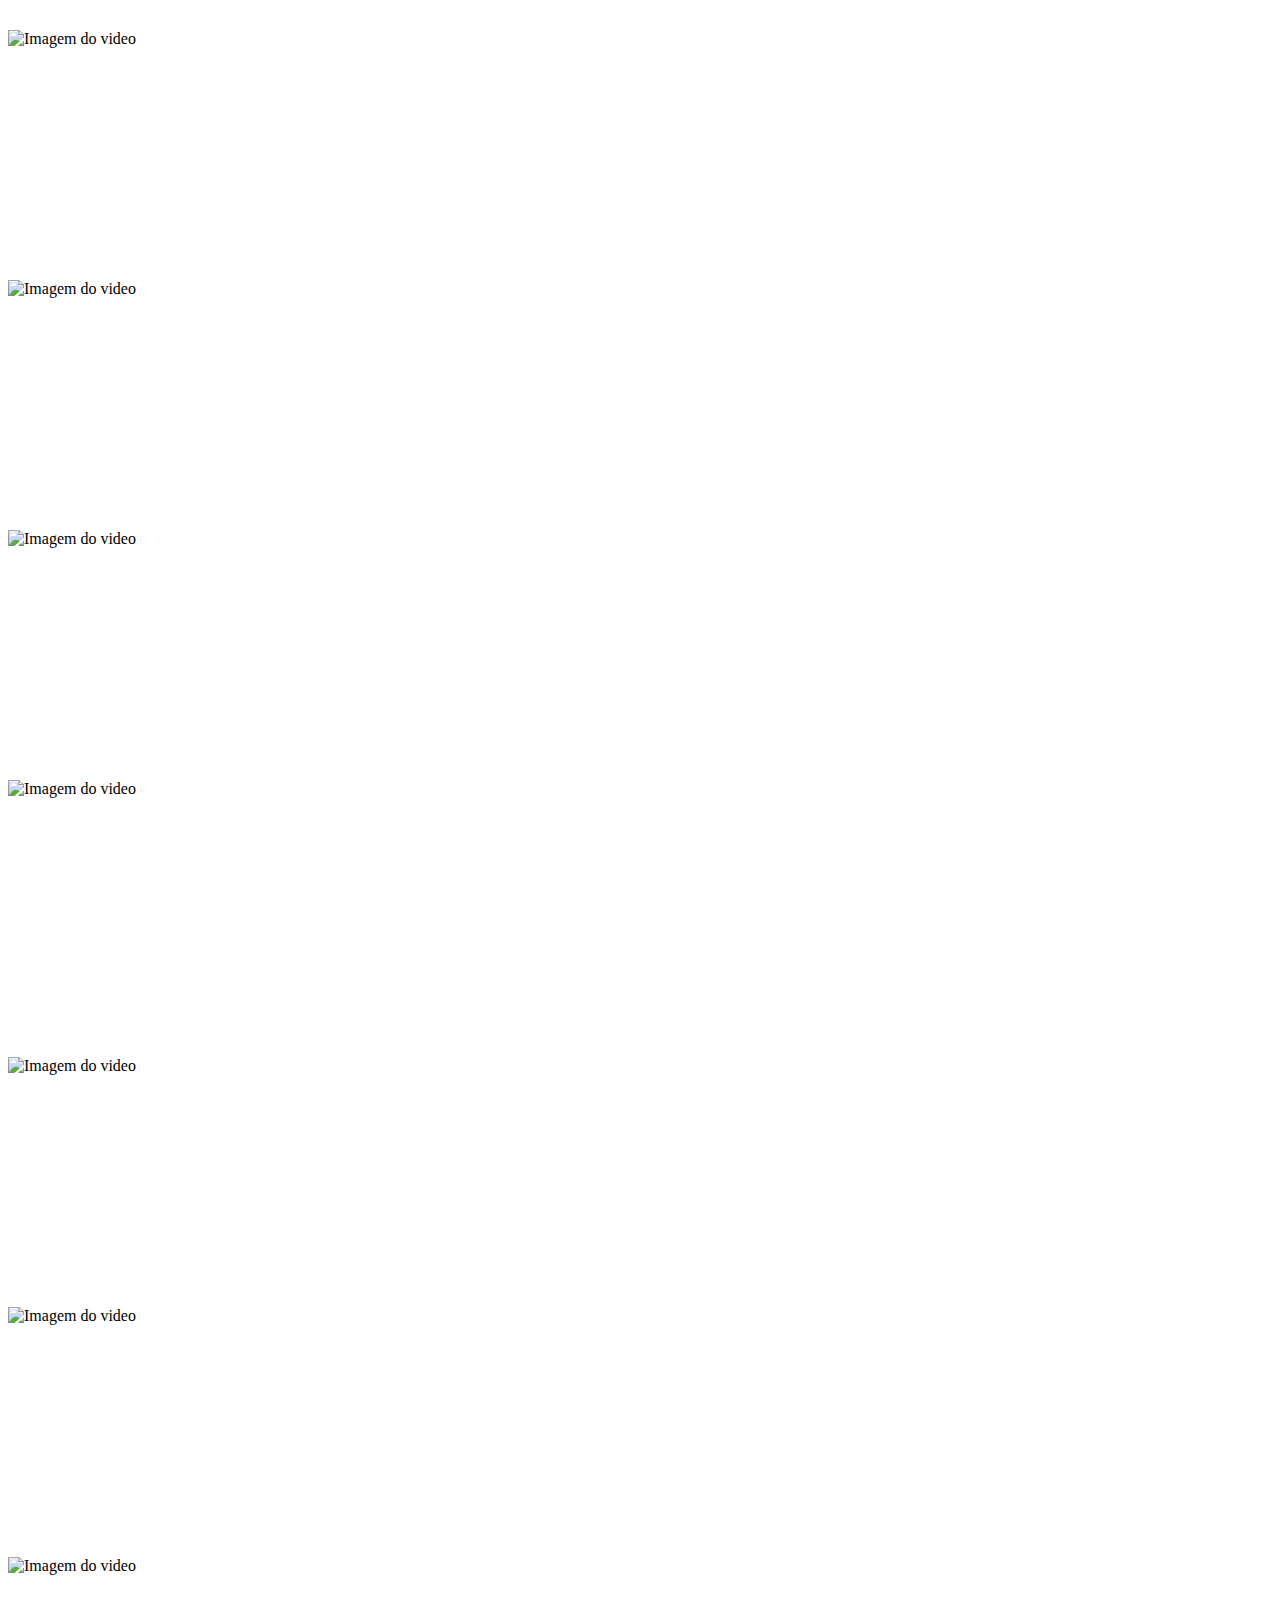
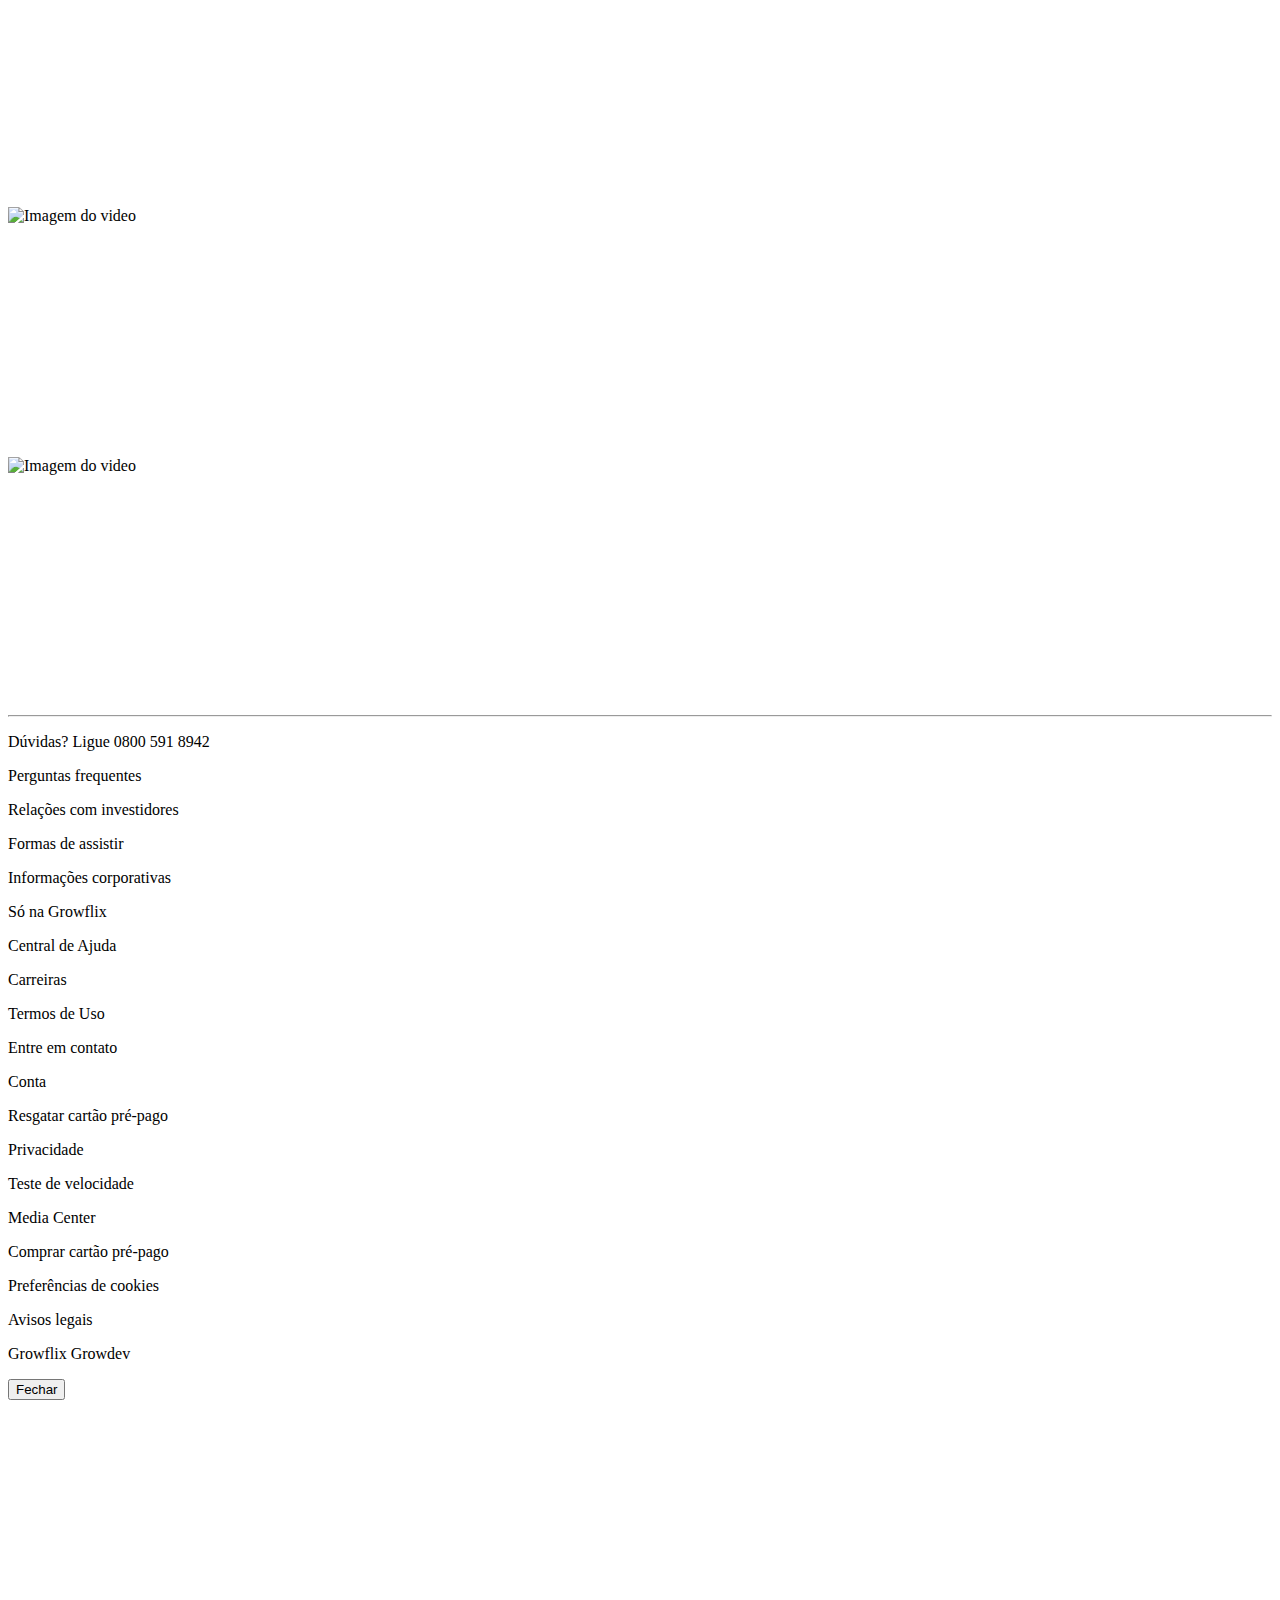
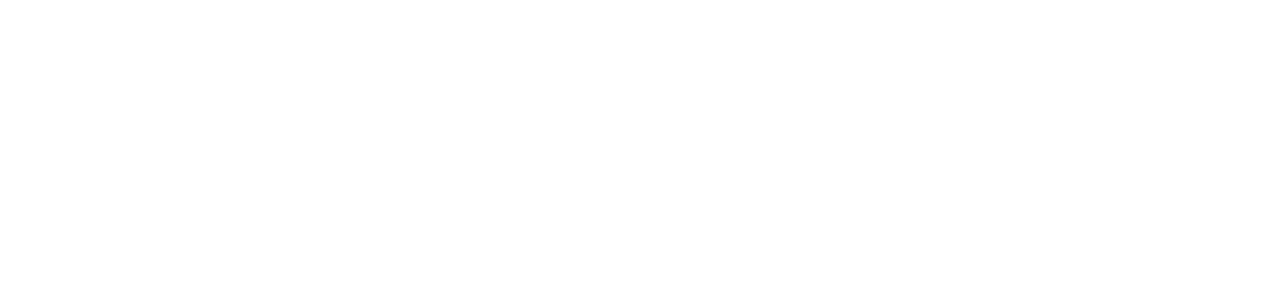
==== commit 1e277e38: "ajustado links do cabeçalho, tags ancoras" ====
--- a/home.html
+++ b/home.html
@@ -79,24 +79,24 @@
                 <div class="col">
                     <div class="container">
                         <div class="row" id="growcast">
-                            <a class="titles-home mt-4" href="#growcast">Growcast [Episódios] <i
+                            <a class="titles-home mt-4" href="#">Growcast [Episódios] <i
                                     class="bi bi-play-fill"></i></a>
                             <!-- Cards gerados pelo DOM -->
                         </div>
 
                         <div class="row" id="webinar_fluter">
-                            <a class="titles-home mt-4" href="#webinar_fluter">Webinar em Flutter <i
+                            <a class="titles-home mt-4" href="#">Webinar em Flutter <i
                                     class="bi bi-play-fill"></i></a>
                             <!-- Cards gerados pelo DOM -->
                         </div>
                         <div class="row" id="jornada_ux_ui">
-                            <a class="titles-home mt-4" href="#jornada_ux_ui">Jornada UX/UI <i
+                            <a class="titles-home mt-4" href="#">Jornada UX/UI <i
                                     class="bi bi-play-fill"></i></a>
                             <!-- Cards gerados pelo DOM -->
 
                         </div>
                         <div class="row" id="diversos">
-                            <a class="titles-home mt-4" href="#diversos">Diversos <i class="bi bi-play-fill"></i></a>
+                            <a class="titles-home mt-4" href="#">Diversos <i class="bi bi-play-fill"></i></a>
                             <!-- Cards gerados pelo DOM -->
 
                         </div>
@@ -109,7 +109,7 @@
         <div class="container-fluid bg-black">
             <div class="row">
                 <div class="col">
-                    <div class="container text-light-emphasis">
+                    <div class="container position text-light-emphasis">
                         <div class="row pt-5">
                             <div class="col-12">
                                 <p>Dúvidas? Ligue 0800 591 8942</p>
--- a/style/home.css
+++ b/style/home.css
@@ -1,7 +1,3 @@
-.banner_growcast {
-    min-height: 750px;
-}
-
 .titles-home {
     color: white;
     text-decoration: none;
@@ -12,7 +8,6 @@
 .titles-home:hover {
     color: #FF6E0E;
 }
-
 
 .text_color_nav {
     color: #BFC1C8;
@@ -40,14 +35,9 @@
 }
 
 .navbar-toggler {
-    padding: var(--bs-navbar-toggler-padding-y) var(--bs-navbar-toggler-padding-x);
-    font-size: var(--bs-navbar-toggler-font-size);
-    line-height: 1;
     color: transparent;
     background-color: transparent;
     border: var(--bs-border-width) solid #BFC1C8;
-    border-radius: var(--bs-navbar-toggler-border-radius);
-    transition: var(--bs-navbar-toggler-transition);
 }
 
 .body_card {
@@ -63,8 +53,25 @@
 }
 
 .increase-card:hover {
-    width: 18rem;
-}
+    animation: slide-increase 0.5s forwards;
+    transition-timing-function: ease;
+}
+
+.size_min {
+    min-height: 250px;
+}
+
+@keyframes slide-increase {
+    0% {
+        width: 16rem;
+    }
+
+    100% {
+        width: 22rem;
+
+    }
+}
+
 
 .sobrepor {
     z-index: 3;
@@ -85,8 +92,9 @@
         width: 80px;
         height: 25px;
         font-size: small;
-        padding: 0;margin-bottom: 15px;
-       }
+        padding: 0;
+        margin-bottom: 15px;
+    }
 
     .banner_growcast {
         min-height: 150px;
@@ -95,12 +103,13 @@
     .modal_movie {
         height: 250px;
     }
+
     .modal {
         --bs-modal-width: 100px;
     }
-    .sobrepor{
+
+    .sobrepor {
         position: relative;
-
     }
 }
 
@@ -120,7 +129,7 @@
         font-size: medium;
         padding: 0;
         margin-bottom: 15px;
-       }
+    }
 
     .banner_growcast {
         min-height: 250px;
@@ -129,13 +138,14 @@
     .modal_movie {
         height: 325px;
     }
+
     .modal {
         --bs-modal-width: 500px;
     }
-    
-} 
-
-@media(min-width: 768px){
+
+}
+
+@media(min-width: 768px) {
     .banner_background {
         background-size: cover;
     }
@@ -151,11 +161,12 @@
         font-size: large;
         padding: 0;
         margin-bottom: 35px;
-       }
+    }
 
     .banner_growcast {
         min-height: 400px;
     }
+
     .modal_movie {
         height: 415px;
     }
@@ -166,7 +177,7 @@
 }
 
 
-@media(min-width: 992px){
+@media(min-width: 992px) {
 
     .banner_background {
         background-size: cover;
@@ -183,7 +194,7 @@
         font-size: large;
         padding: 0;
         margin-bottom: 35px;
-       }
+    }
 
     .banner_growcast {
         min-height: 575px;
@@ -192,6 +203,7 @@
     .modal_movie {
         height: 515px;
     }
+
     .modal {
         --bs-modal-width: 900px;
     }
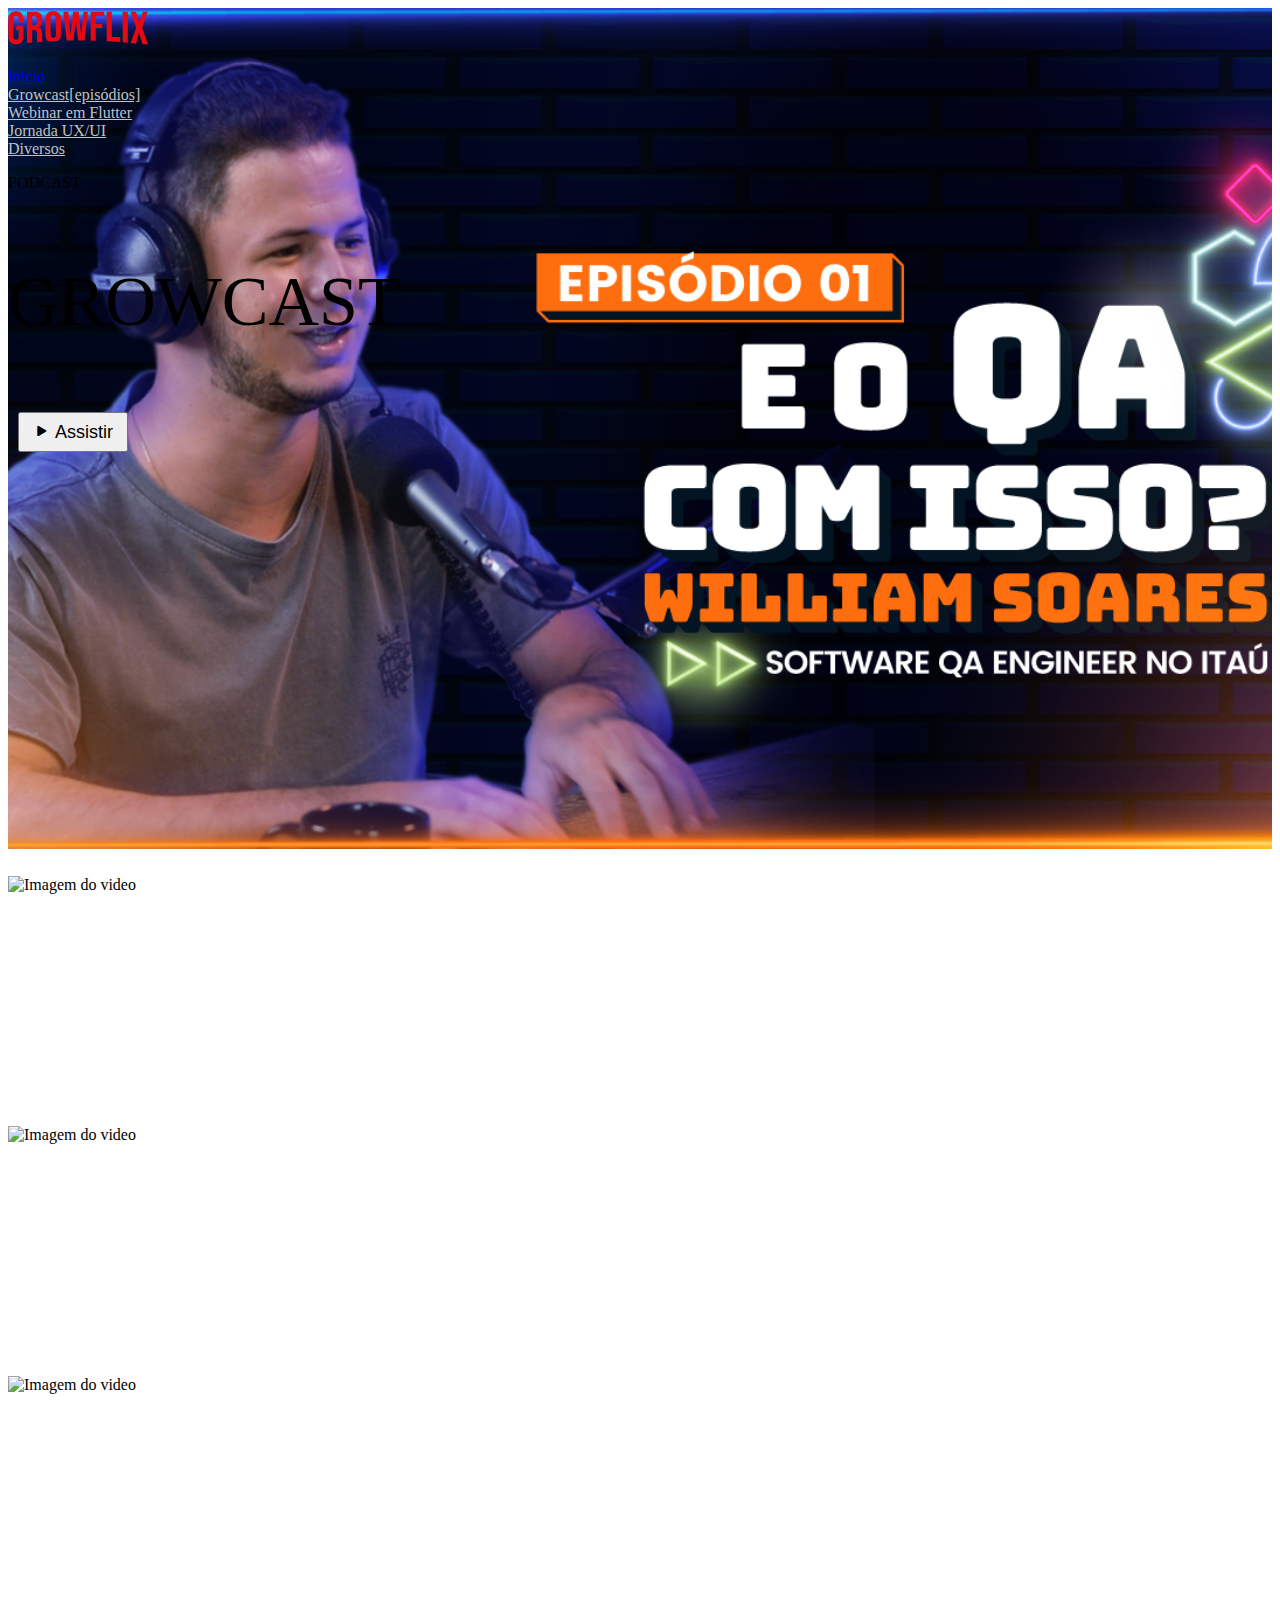
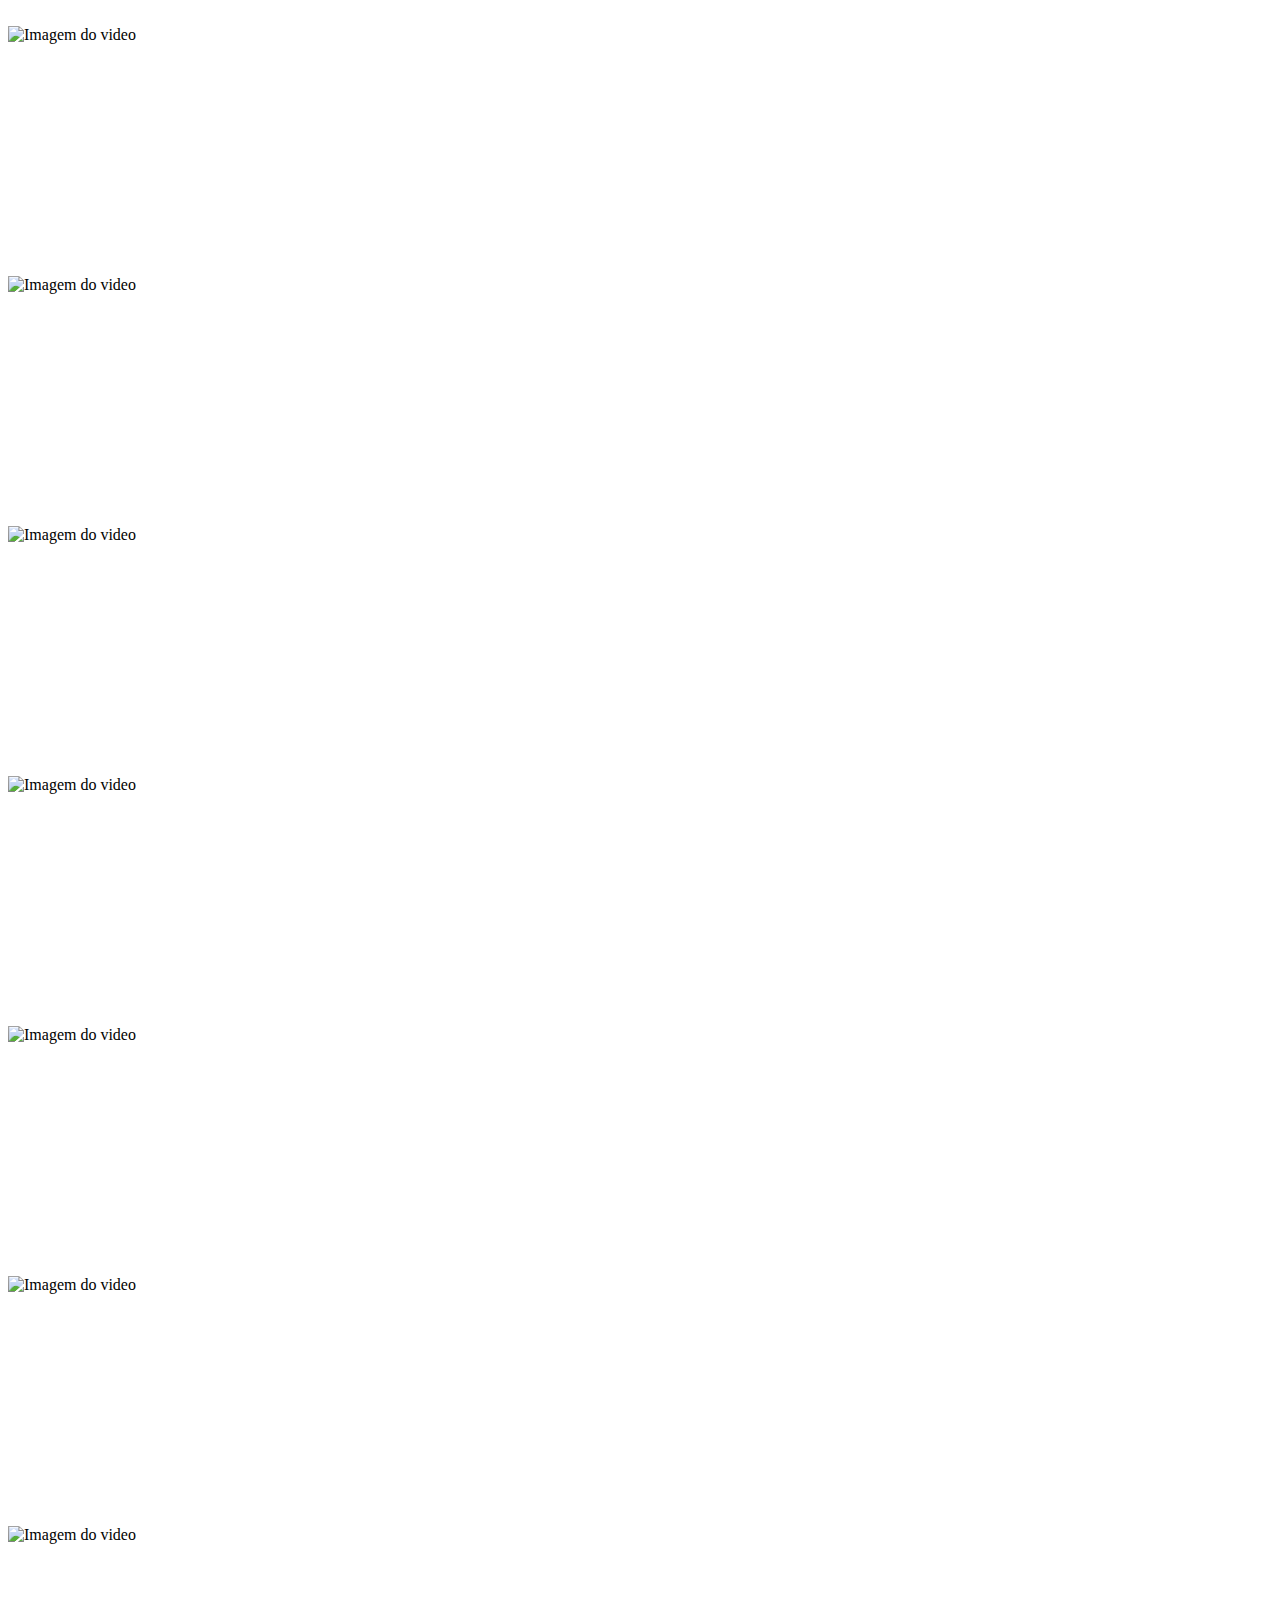
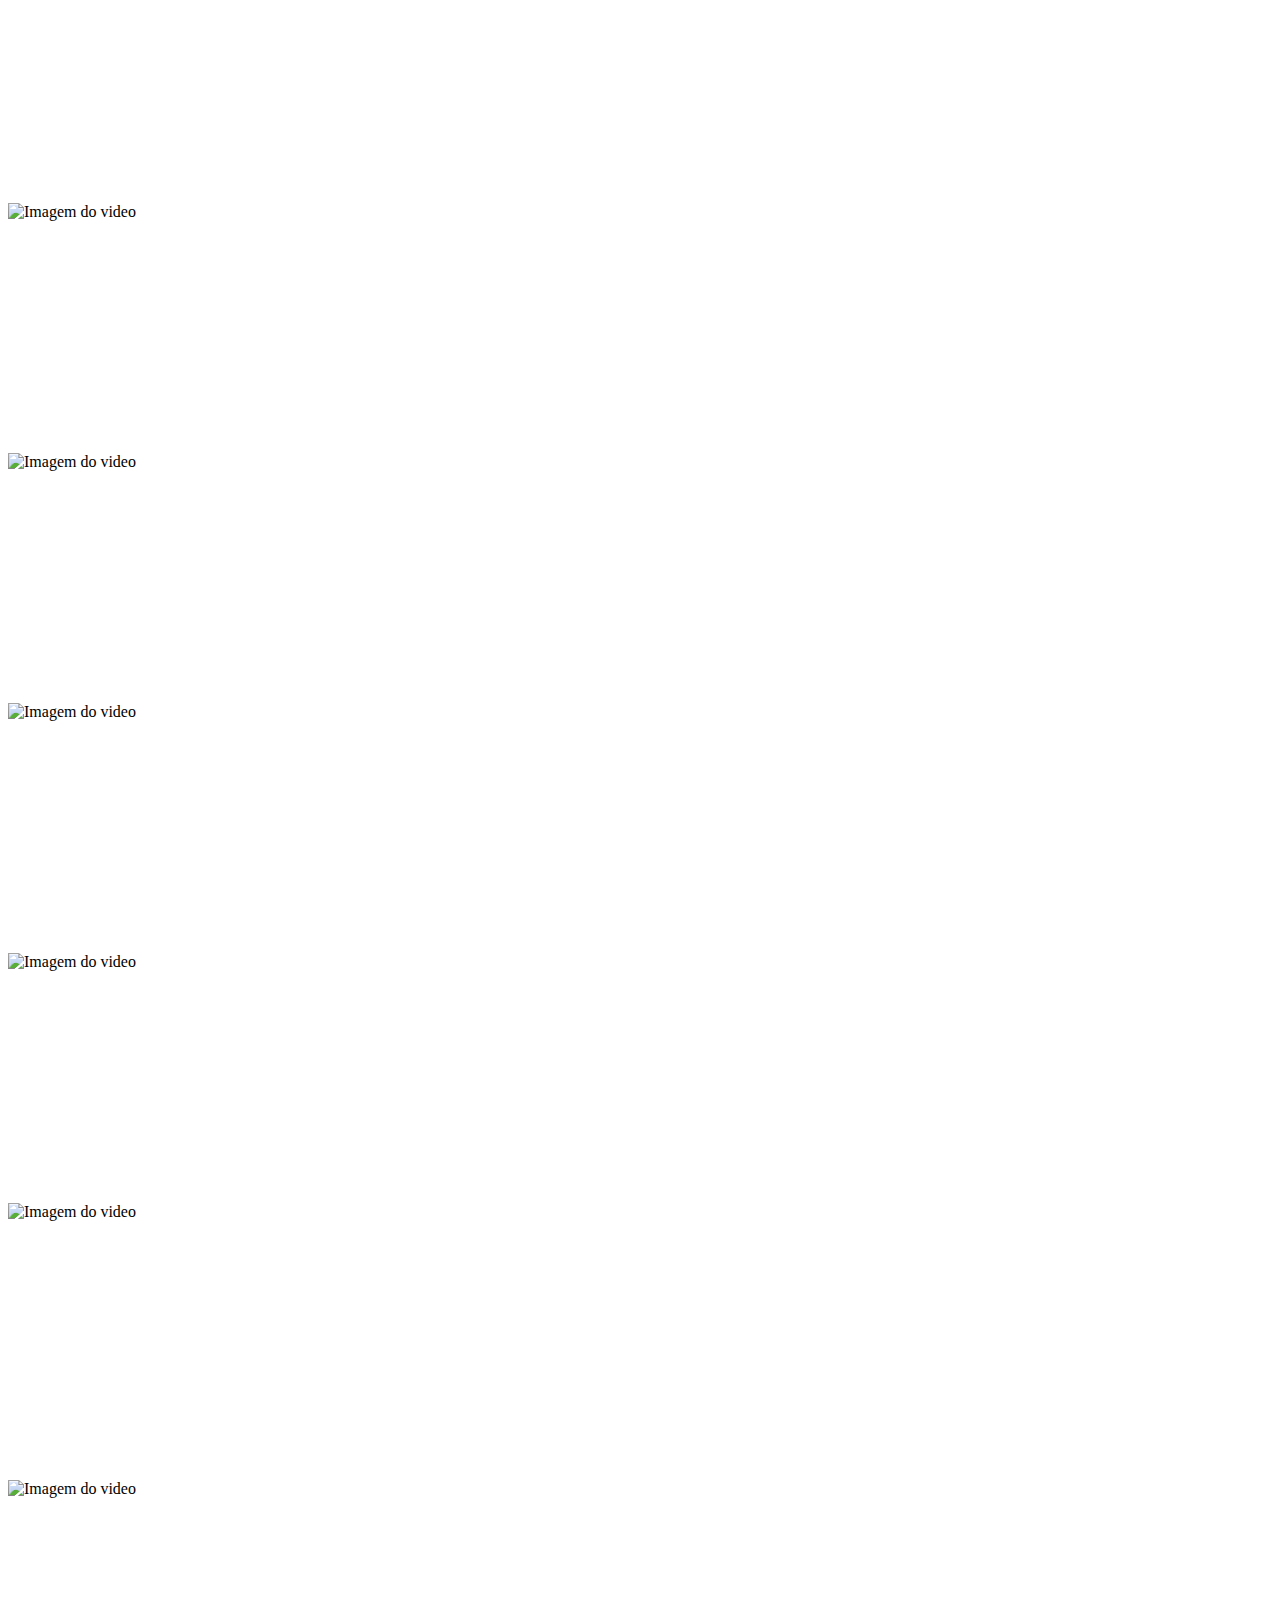
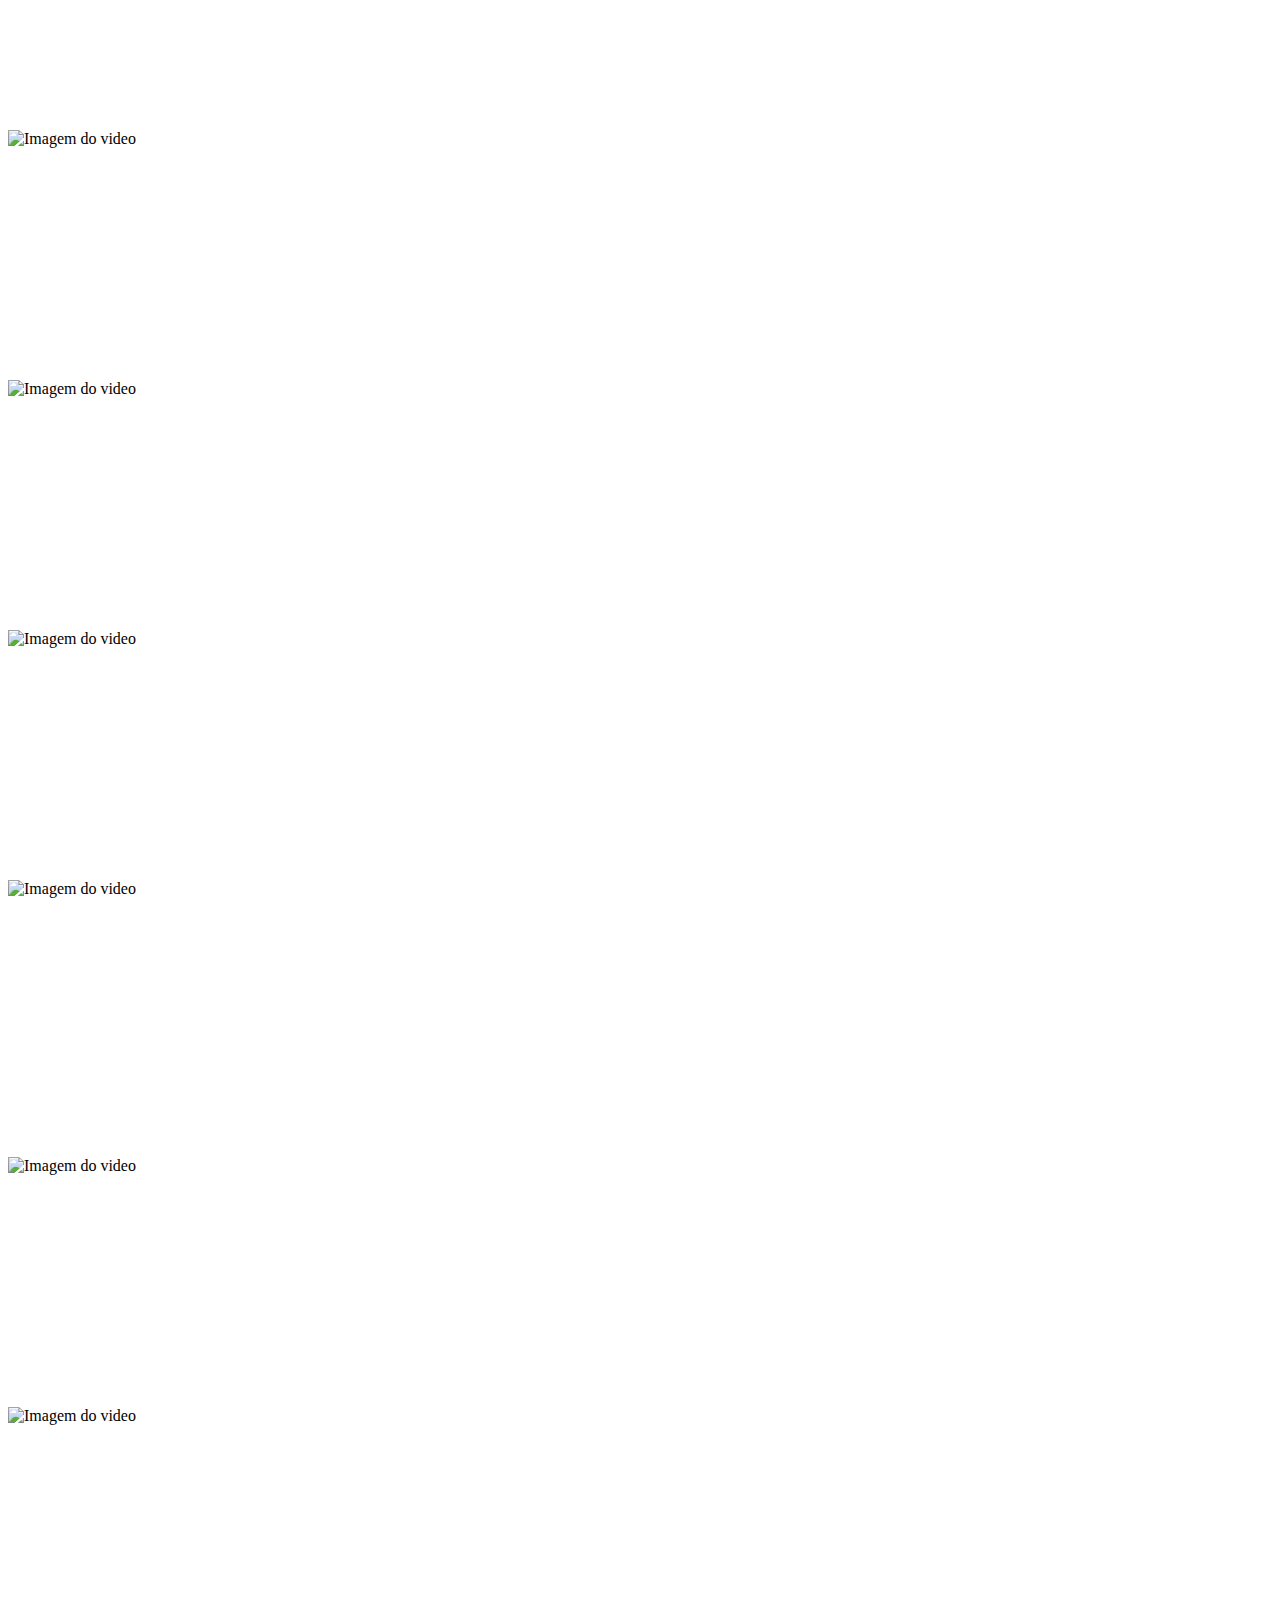
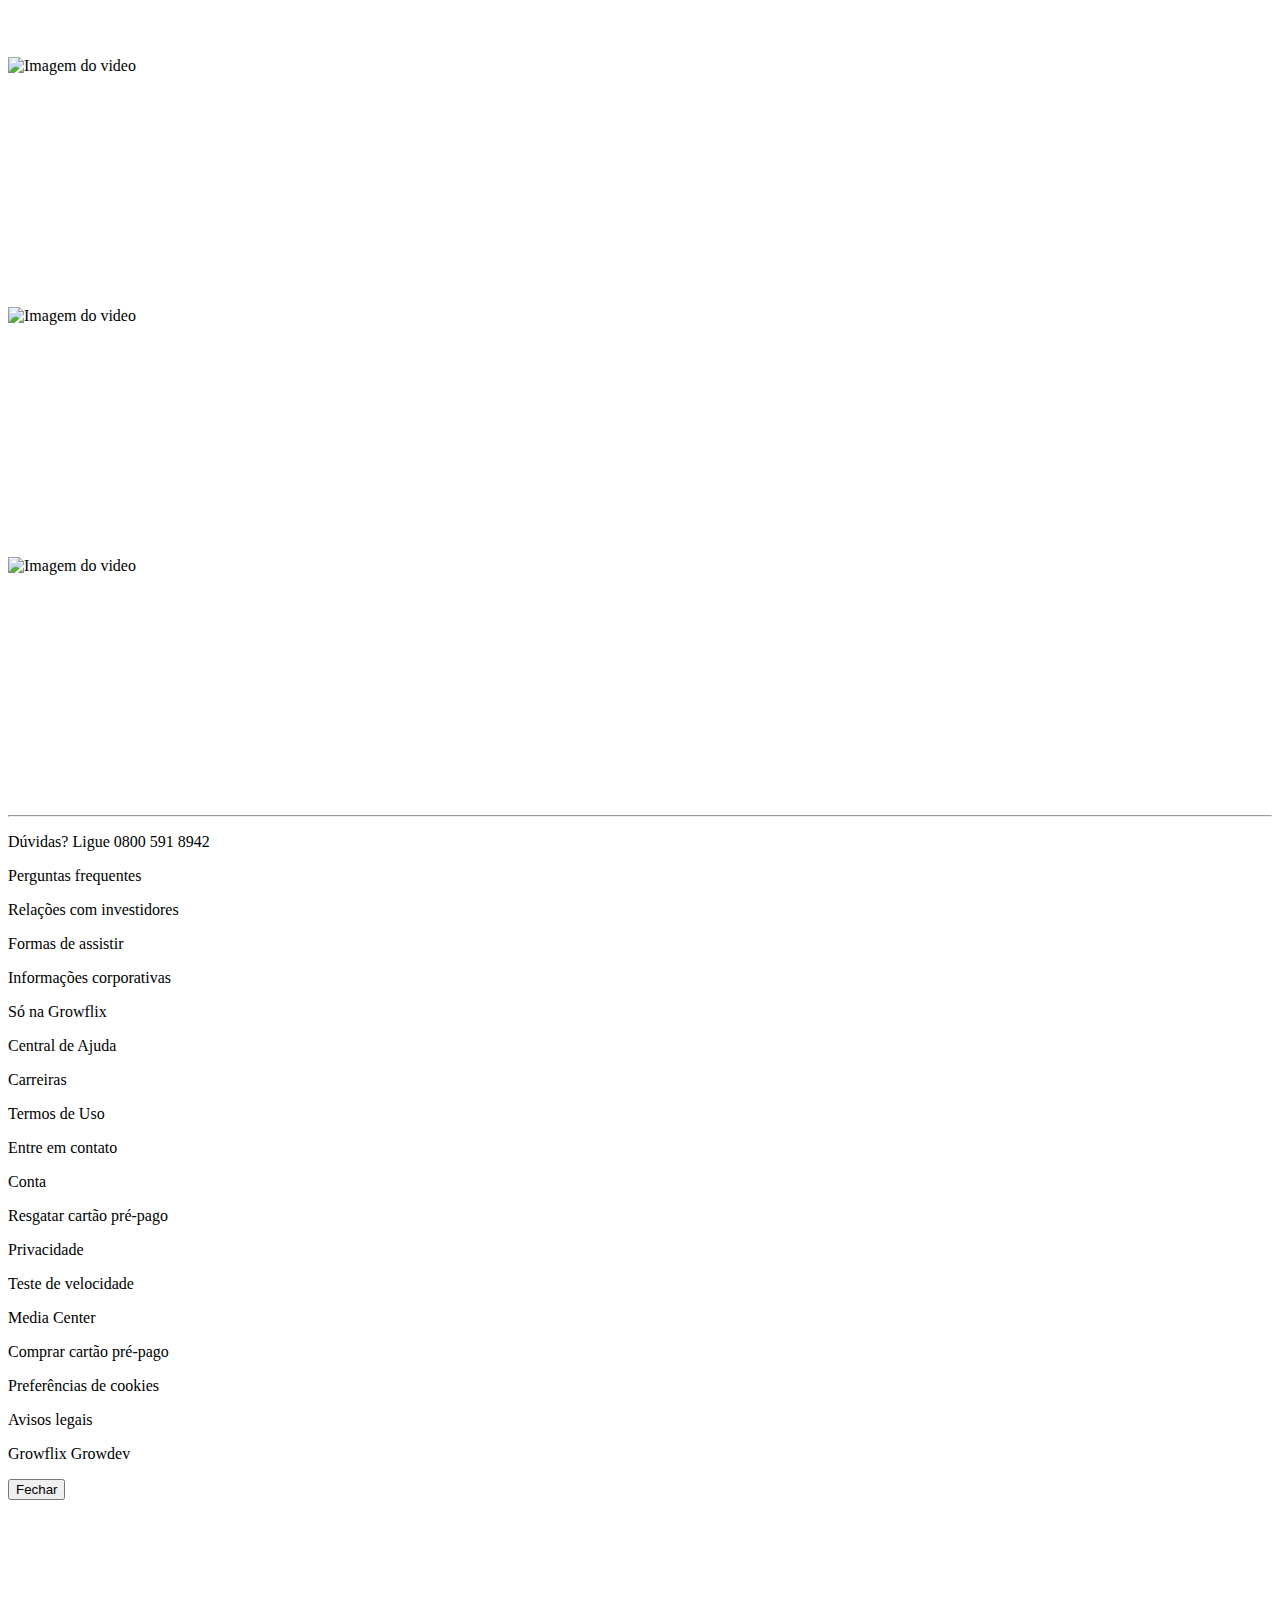
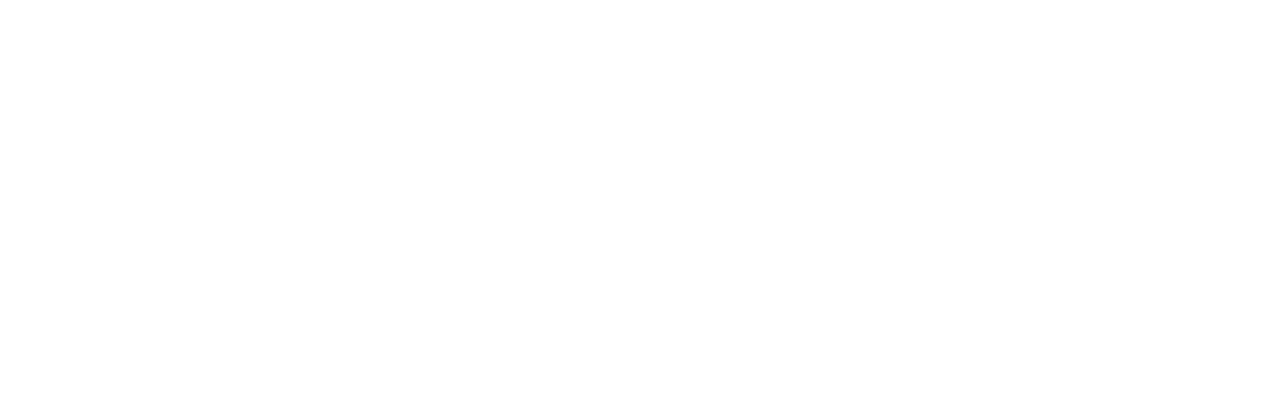
==== commit 8f185eea: "adicionado responsividade para telas aicma de 1400px" ====
--- a/home.html
+++ b/home.html
@@ -123,7 +123,7 @@
                                 <p>Informações corporativas</p>
                                 <p>Só na Growflix</p>
                             </div>
-                            <div class="col-12 col-sm-6 col-md-3">
+                            <div class="col-12 col-sm-6 col-md-3 mt-5 mt-md-0">
                                 <p>Central de Ajuda</p>
                                 <p>Carreiras</p>
                                 <p>Termos de Uso</p>
--- a/style/home.css
+++ b/style/home.css
@@ -97,7 +97,7 @@
     }
 
     .banner_growcast {
-        min-height: 150px;
+        min-height: 180px;
     }
 
     .modal_movie {
@@ -119,7 +119,7 @@
     }
 
     .text-header {
-        font-size: 20px;
+        font-size: 35px;
     }
 
     .button_assistir {
@@ -132,7 +132,7 @@
     }
 
     .banner_growcast {
-        min-height: 250px;
+        min-height: 300px;
     }
 
     .modal_movie {
@@ -207,4 +207,68 @@
     .modal {
         --bs-modal-width: 900px;
     }
+}
+
+@media(min-width: 1200px) {
+
+    .banner_background {
+        background-size: cover;
+    }
+
+    .text-header {
+        font-size: 70px;
+    }
+
+    .button_assistir {
+        margin-left: 10px;
+        width: 110px;
+        height: 40px;
+        font-size: large;
+        padding: 0;
+        margin-bottom: 35px;
+    }
+
+    .banner_growcast {
+        min-height: 675px;
+    }
+
+    .modal_movie {
+        height: 515px;
+    }
+
+    .modal {
+        --bs-modal-width: 900px;
+    }
+}
+
+@media(min-width: 1400px) {
+
+    .banner_background {
+        background-size: cover;
+    }
+
+    .text-header {
+        font-size: 90px;
+    }
+
+    .button_assistir {
+        margin-left: 10px;
+        width: 200px;
+        height: 80px;
+        font-size: xx-large;
+        padding: 0;
+        margin-bottom: 35px;
+    }
+
+    .banner_growcast {
+        min-height: 820px;
+    }
+
+    .modal_movie {
+        height: 615px;
+    }
+
+    .modal {
+        --bs-modal-width: 1000px;
+    }
 }